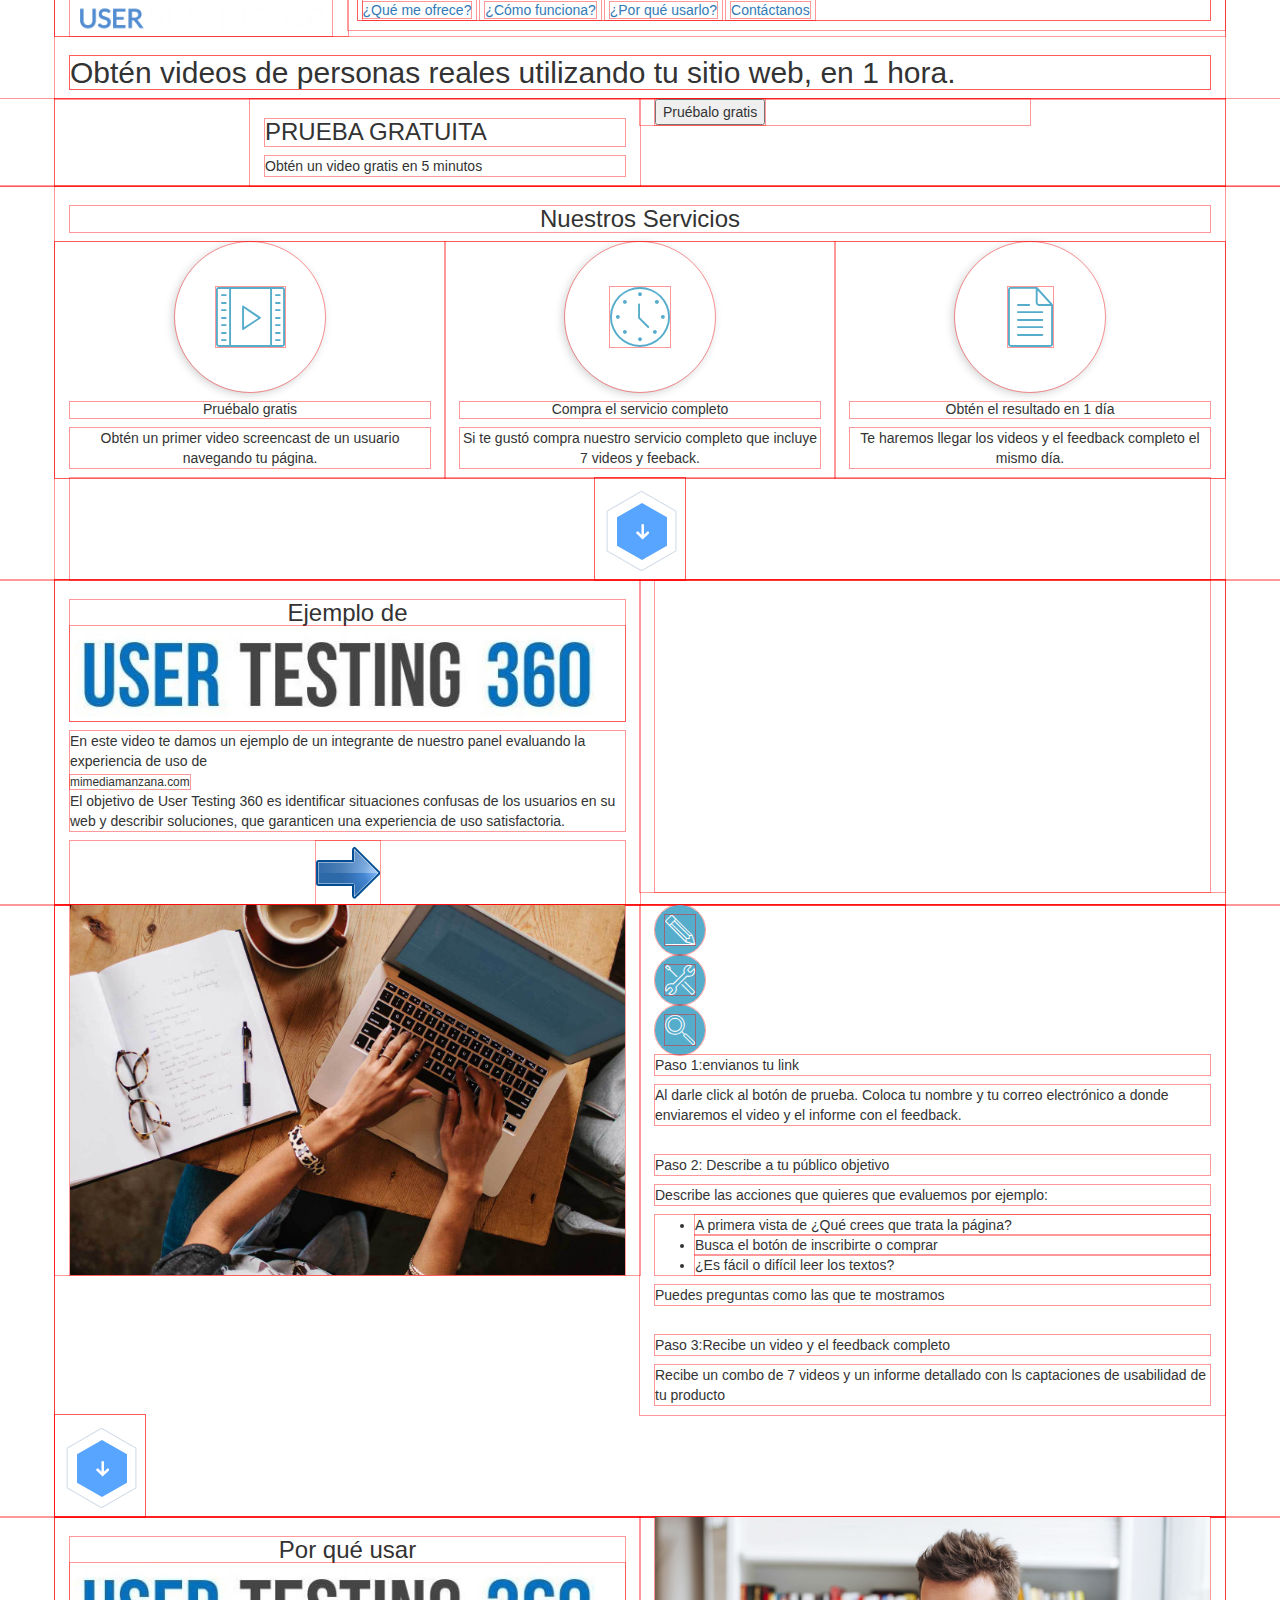
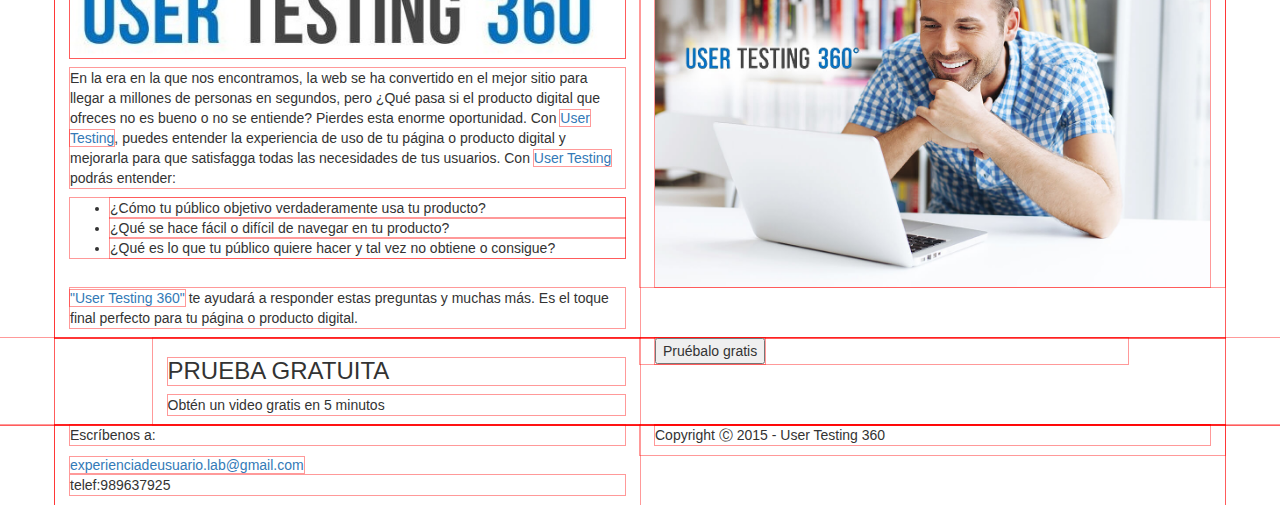
==== index.html @ 6b18b606 "Avance estructura Html" ====
<!DOCTYPE html>
<html lang="en">
	<head>
	  	<meta charset="utf-8">
	  	<title>User Testing 360°</title>
	  	<meta name="viewport" content="width=device-width, user-scalable=no, initial-scale=1.0, maximum-scale=1.0, minimum-scale=1.0">
	  	<link rel="stylesheet" href="css/bootstrap.min.css">
	  	<link rel="stylesheet" href="css/queries.css">
	  	<link rel="stylesheet" href="css/animate.css">
	  	<link rel="stylesheet" href="css/font-awesome.min.css">
	  	<link rel="stylesheet" href="css/icomoon.css">
	  	<link rel="stylesheet" href="css/main.css">
	  	
	</head>
	<body>
		<!--Escribe aqui tu codigo-->
   <header>
      <div class="container">
        
         <div class="row">
            <div class="col-md-3">
               <img class="img-responsive" src="image/user-r.png" alt="Logo">
            </div>
            <div class="col-md-9">
              <nav>
                  <ul class="list-inline">
                   <li><a href="#">¿Qué me ofrece?</a></li>
                   <li><a href="#">¿Cómo funciona?</a></li>
                   <li><a href="#">¿Por qué usarlo?</a></li>
                   <li><a href="#">Contáctanos</a></li>
                  </ul>
              </nav>
            </div>
         </div>
         
         <div class="frase">
            <h2>Obtén videos de personas reales utilizando tu sitio web, en 1 hora.</h2>
         </div>
         
      </div>
      
      <div class="banner">
         <div class="container">
            <div class="row">
                <div class="col-md-4 col-md-offset-2">
                   <h3>PRUEBA GRATUITA</h3>
                   <p>Obtén un video gratis en 5 minutos</p>
                </div>
                <div class="col-md-4">
                   <button>
                       Pruébalo gratis
                   </button>
                </div>
            </div>
         </div>
      </div>
   </header>
   
   <section class="services text-center">
      <div class="container">
         <h3 class="text-center">Nuestros Servicios</h3>
         
         <div class="row">
            <div class="col-md-4">
                <div class="icon-container"><i class="icon-video"></i></div>
                <h5>Pruébalo gratis</h5>
                <p>Obtén un primer video screencast de un usuario navegando tu página.</p>
            </div>
                
            <div class="col-md-4">
                <div class="icon-container"><i class="icon-clock"></i></div>
                <h5>Compra el servicio completo</h5>
                <p>Si te gustó compra nuestro servicio completo que incluye 7 videos y feeback.</p>
            </div>
                    
            <div class="col-md-4">
                <div class="icon-container"><i class="icon-document"></i></div>
                <h5>Obtén el resultado en 1 día</h5>
                <p>Te haremos llegar los videos y el feedback completo el mismo día.</p>
            </div>
         </div>
         
         <div>
             <a href="#"><img src="image/separador.png" alt=""></a>
         </div>
         
      </div>    
    </section>
    
    <section class="ejemplo">
       <div class="container">
           <div class="row">
               <div class="col-md-6">
                   <h3 class="text-center">Ejemplo de <img class="img-responsive" src="image/logo-2.jpg" alt=""></h3>
                   <p>En este video te damos un ejemplo de un integrante de nuestro panel evaluando la experiencia de uso de <br><small>mimediamanzana.com</small> <br>
                   El objetivo de User Testing 360 es identificar situaciones confusas de los usuarios en su web y describir soluciones, que garanticen una experiencia de uso satisfactoria.</p>
                   <div class="text-center">
                      <img src="image/flecha.png" alt="Flecha">
                       
                   </div>
               </div>
               <div class="col-md-6">
                  <div class="embed-responsive embed-responsive-16by9">
                     <iframe class="embed-responsive-item" src="https://www.youtube.com/embed/u7MDfG9ZJTU?rel=0&amp;controls=0" frameborder="0" allowfullscreen></iframe>  
                  </div>
               </div>
           </div>
       </div>
    </section>
    
    <section class="steps">
       <div class="container">
          <div class="row">
             <div class="col-md-6">
                <img class="img-responsive" src="image/sec-2.jpg" alt="">
             </div>
             <div class="col-md-6">
                <div class="icon-steps">
                    <i class="icon-pencil"></i>
                </div>
                <div class="icon-steps">
                    <i class="icon-tools-2"></i>
                </div>
                <div class="icon-steps">
                    <i class="icon-magnifying-glass"></i>
                </div>

                <p class="style-text">Paso 1:envianos tu link</p>
                <p>Al darle click al botón de prueba. Coloca tu nombre y tu correo electrónico a donde enviaremos el video y el informe con el feedback.</p>
               
               <br>
               
                <p class="style-text">Paso 2: Describe a tu público objetivo</p>
                <p>Describe las acciones que quieres que evaluemos por ejemplo:</p>
                <ul>
                    <li>A primera vista de ¿Qué crees que trata la página?</li>
                    <li> Busca el botón de inscribirte o comprar</li>
                    <li>¿Es fácil o difícil leer los textos?</li>
                </ul>
                <p>Puedes preguntas como las que te mostramos</p>
                
                <br>
                
                <p class="style-text">Paso 3:Recibe un video y el feedback completo</p>
                <p>Recibe un combo de 7 videos y un informe detallado con ls captaciones de usabilidad de tu producto</p> 
             </div>
             
             <div>
             <a href="#"><img src="image/separador.png" alt=""></a>
             </div>
          </div>         
       </div>
    </section>
    
    <section class="why">
       <div class="container">
          <div class="row">
             <div class="col-md-6">
                <h3 class="text-center">Por qué usar <img class="img-responsive" src="image/logo-2.jpg" alt=""></h3>
                <p>En la era en la que nos encontramos, la web se ha convertido en el mejor sitio para llegar a millones de personas en segundos, pero ¿Qué pasa si el producto digital que ofreces no es bueno o no se entiende? Pierdes esta enorme oportunidad. Con <a href="#">User Testing</a>, puedes entender la experiencia de uso de tu página o producto digital y mejorarla para que satisfagga todas las necesidades de tus usuarios. Con <a href="#">User Testing</a> podrás entender:
                <ul>
                    <li>¿Cómo tu público objetivo verdaderamente usa tu producto?</li>
                    <li>¿Qué se hace fácil o difícil de navegar en tu producto?</li>
                    <li>¿Qué es lo que tu público quiere hacer y tal vez no obtiene o consigue?</li>
                </ul>
                 
                <br>
                
                <p><a href="#">"User Testing 360"</a> te ayudará a responder estas preguntas y muchas más. Es el toque final perfecto para tu página o producto digital.</p> 
             </div>
             <div class="col-md-6">
                <img class="img-responsive" src="image/banner.jpg" alt="">
             </div>
          </div>
       </div>
       <div class="banner-2">
         <div class="container">
            <div class="row">
                <div class="col-md-5 col-md-offset-1">
                   <h3>PRUEBA GRATUITA</h3>
                   <p>Obtén un video gratis en 5 minutos</p>
                </div>
                <div class="col-md-5">
                   <button>
                       Pruébalo gratis
                   </button>
                </div>
            </div>
         </div>
      </div>
       
    </section>
    
    <footer>
     <div class="container">
         <div class="row">
            <div class="col-md-6">
               <p>Escríbenos a:</p>
               <a href="#">experienciadeusuario.lab@gmail.com</a>
               <p>telef:989637925</p>   
            </div>
            
            <div class="col-md-6">
                <div class="icon-footer">
                   <i></i>
                </div>
                <div class="icon-footer">
                   <i></i>
                </div>
                <p>Copyright Ⓒ 2015 - User Testing 360</p>
            </div>
             
         </div>
     </div>
    </footer>
    </body>
</html>
---- css/icomoon.css ----
@font-face {
	font-family: 'icomoon';
	src:url('../fonts/icomoon.eot?6zm5h9');
	src:url('../fonts/icomoon.eot?6zm5h9#iefix') format('embedded-opentype'),
		url('../fonts/icomoon.ttf?6zm5h9') format('truetype'),
		url('../fonts/icomoon.woff?6zm5h9') format('woff'),
		url('../fonts/icomoon.svg?6zm5h9#icomoon') format('svg');
	font-weight: normal;
	font-style: normal;
}

[class^="icon-"], [class*=" icon-"] {
	font-family: 'icomoon';
	speak: none;
	font-style: normal;
	font-weight: normal;
	font-variant: normal;
	text-transform: none;
	line-height: 1;

	/* Better Font Rendering =========== */
	-webkit-font-smoothing: antialiased;
	-moz-osx-font-smoothing: grayscale;
}

.icon-laptop:before {
	content: "\e001";
}
.icon-document:before {
	content: "\e005";
}
.icon-documents:before {
	content: "\e006";
}
.icon-search:before {
	content: "\e007";
}
.icon-presentation:before {
	content: "\e00e";
}
.icon-video:before {
	content: "\e011";
}
.icon-envelope:before {
	content: "\e028";
}
.icon-gears:before {
	content: "\e02b";
}
.icon-pencil:before {
	content: "\e032";
}
.icon-tools:before {
	content: "\e033";
}
.icon-tools-2:before {
	content: "\e034";
}
.icon-magnifying-glass:before {
	content: "\e037";
}
.icon-profile-male:before {
	content: "\e040";
}
.icon-profile-female:before {
	content: "\e041";
}
.icon-speedometer:before {
	content: "\e051";
}
.icon-clock:before {
	content: "\e055";
}
.icon-alarmclock:before {
	content: "\e059";
}
.icon-happy:before {
	content: "\e05b";
}
.icon-sad:before {
	content: "\e05c";
}
.icon-facebook:before {
	content: "\e05d";
}
.icon-twitter:before {
	content: "\e05e";
}
.icon-linkedin:before {
	content: "\e062";
}
---- css/main.css ----
* {
    outline: 1px solid rgba(255,0,0,0.4);
    
}
body {
    margin:0;
    padding:0;
}
.icon-container {
    width:150px;
    height: 150px;
    margin:0 auto;
    line-height: 150px;
    font-size: 60px;
    box-shadow: -2px 2px 10px rgba(0,0,0,0.2);
    border-radius: 100%;
    color:#56accb;
}
.icon-steps {
    width:50px;
    height:50px;
    margin:0;
    line-height: 50px;
    font-size: 30px;
    border-radius: 100%;
    background: #56accb;
    color:#fff;
    text-align: center;
}
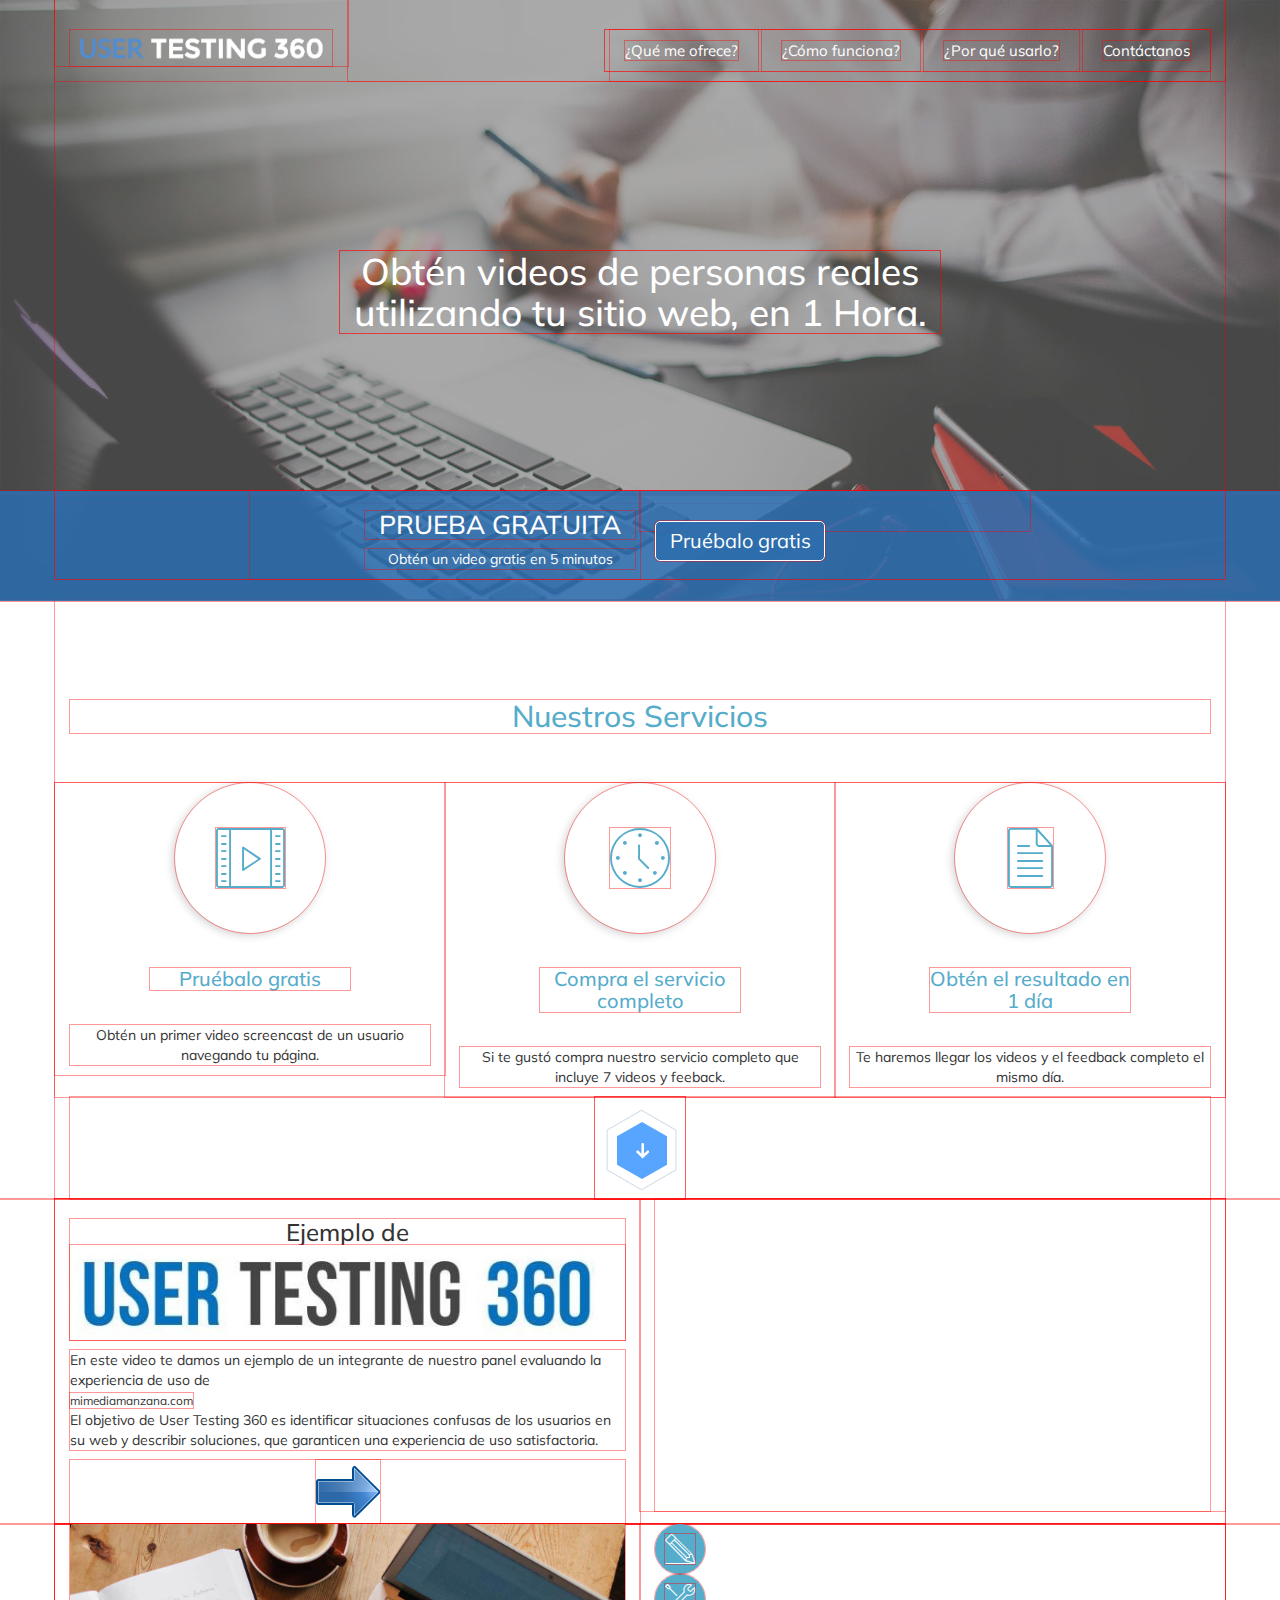
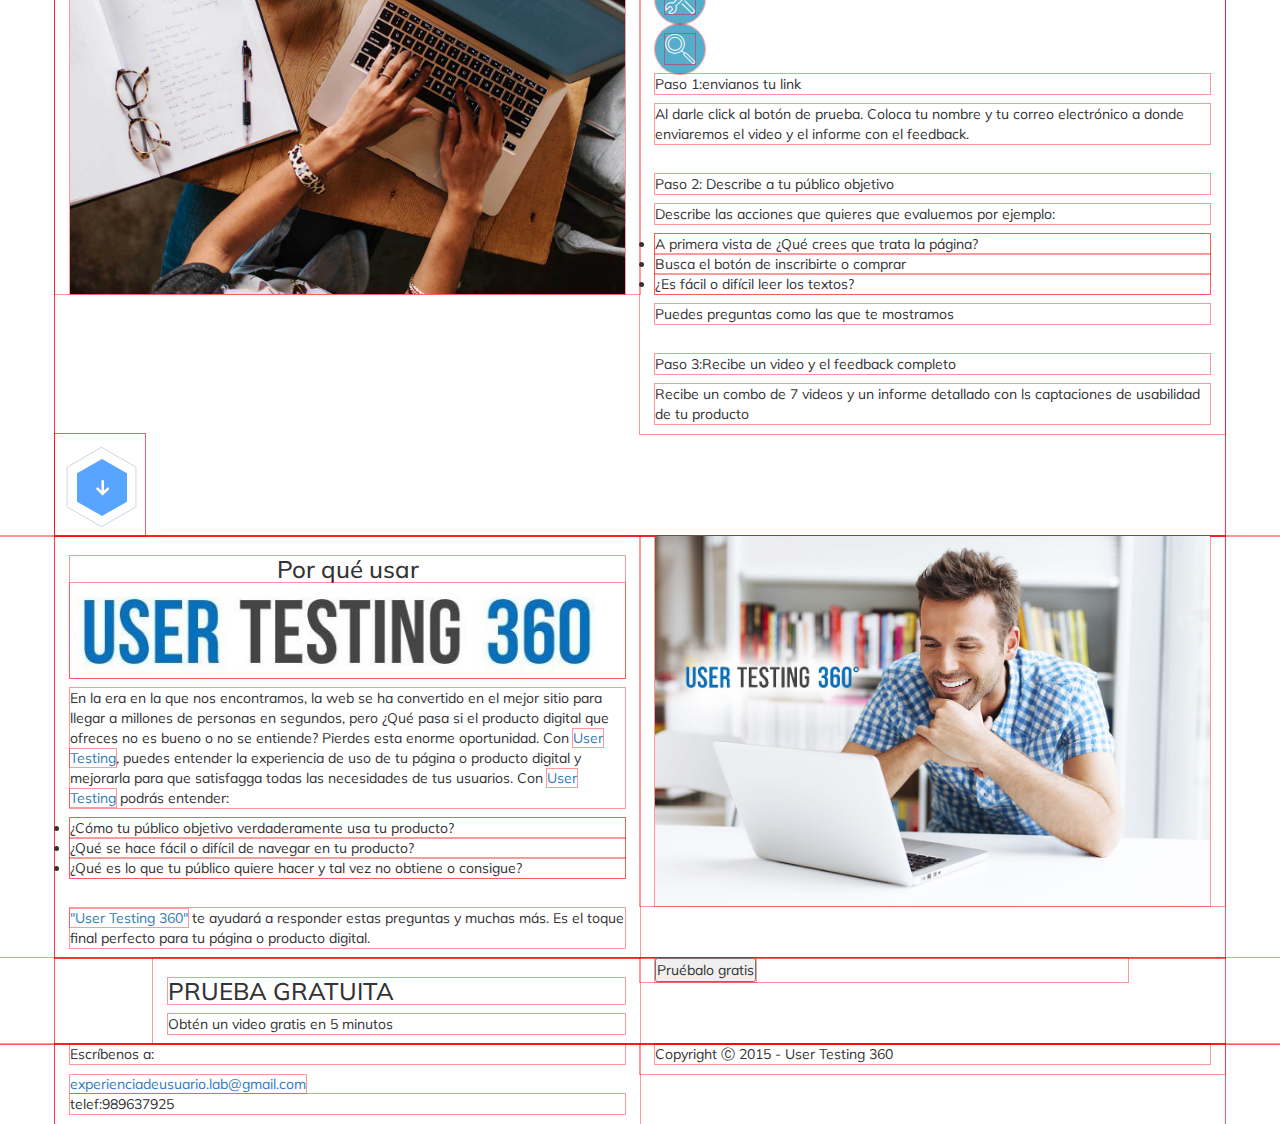
==== commit eb93f336: "css hasta Nuestros Servicios" ====
--- a/index.html
+++ b/index.html
@@ -9,14 +9,15 @@
 	  	<link rel="stylesheet" href="css/animate.css">
 	  	<link rel="stylesheet" href="css/font-awesome.min.css">
 	  	<link rel="stylesheet" href="css/icomoon.css">
+	  	<link href="https://fonts.googleapis.com/css?family=Muli" rel="stylesheet">
 	  	<link rel="stylesheet" href="css/main.css">
 	  	
 	</head>
 	<body>
 		<!--Escribe aqui tu codigo-->
-   <header>
-      <div class="container">
-        
+   <header class="text-center">
+     <div class="fondo">
+        <div class="container">
          <div class="row">
             <div class="col-md-3">
                <img class="img-responsive" src="image/user-r.png" alt="Logo">
@@ -34,7 +35,7 @@
          </div>
          
          <div class="frase">
-            <h2>Obtén videos de personas reales utilizando tu sitio web, en 1 hora.</h2>
+            <h2 class="animated bounceInDown">Obtén videos de personas reales utilizando tu sitio web, en 1 Hora.</h2>
          </div>
          
       </div>
@@ -47,24 +48,27 @@
                    <p>Obtén un video gratis en 5 minutos</p>
                 </div>
                 <div class="col-md-4">
-                   <button>
+                   <button class="animated infinite pulse">
                        Pruébalo gratis
                    </button>
                 </div>
             </div>
          </div>
       </div>
+         
+     </div>
+      
    </header>
    
    <section class="services text-center">
       <div class="container">
-         <h3 class="text-center">Nuestros Servicios</h3>
+         <h3>Nuestros Servicios</h3>
          
          <div class="row">
             <div class="col-md-4">
                 <div class="icon-container"><i class="icon-video"></i></div>
                 <h5>Pruébalo gratis</h5>
-                <p>Obtén un primer video screencast de un usuario navegando tu página.</p>
+                <p class="space">Obtén un primer video screencast de un usuario navegando tu página.</p>
             </div>
                 
             <div class="col-md-4">
--- a/css/main.css
+++ b/css/main.css
@@ -1,11 +1,11 @@
 * {
     outline: 1px solid rgba(255,0,0,0.4);
-    
+	margin:0px;
+	padding: 0px;
+	box-sizing: border-box;
+    font-family: 'Muli', sans-serif;
 }
-body {
-    margin:0;
-    padding:0;
-}
+
 .icon-container {
     width:150px;
     height: 150px;
@@ -26,4 +26,85 @@
     background: #56accb;
     color:#fff;
     text-align: center;
-}+}
+
+/*------------------------------------------------------------------------------------------------------HEADER*/
+
+header {
+    background: url(../image/large.jpg) no-repeat;
+    background-attachment: scroll;
+    background-size: cover;
+    height: 600px;
+    color:#fff;
+}
+header .img-responsive {
+    margin-top: 30px;
+}
+header nav {
+    float:right;
+    margin-top:30px;
+}
+header nav li {
+    padding: 10px;
+}
+header nav a {
+    margin:15px;
+    font-size: 15px;
+    color:#fff;
+}
+header nav a:hover {
+    text-decoration: none;
+}
+header .fondo {
+    background-color: rgba(86,86,86,0.5);
+    height: 495px;
+}
+.frase {
+    width: 600px;
+    margin:170px auto;
+}
+.frase h2 {
+    font-size: 37px;
+}
+.banner {
+    background-color: rgba(47, 110, 173, 0.9);
+    transform:translateY(-12px);
+    height: 110px;
+}
+.banner h3 {
+    font-size: 26px;
+}
+.banner h3, .banner p {
+    position: relative;
+    left: 100px;
+    width:270px;
+}
+.banner button {
+    border:1px solid #fff;
+    padding:5px 5px;
+    background-color: rgba(47, 110, 173, 0.9);
+    position: relative;
+    top:30px;
+    float: left;
+    width: 170px;
+    font-size: 20px;
+    border-radius: 5px;
+}
+
+/*------------------------------------------------------------------------------------------------------SERVICES*/
+.services h3 {
+    color:#56accb;
+    font-size:30px;
+    margin-top: 100px;
+    margin-bottom: 50px;
+}
+.services h5 {
+    color:#56accb;
+    font-size: 20px;
+    margin:35px 80px;
+}
+
+
+/*------------------------------------------------------------------------------------------------------EJEMPLO*/
+/*------------------------------------------------------------------------------------------------------STEPS*/
+/*------------------------------------------------------------------------------------------------------FOOTER*/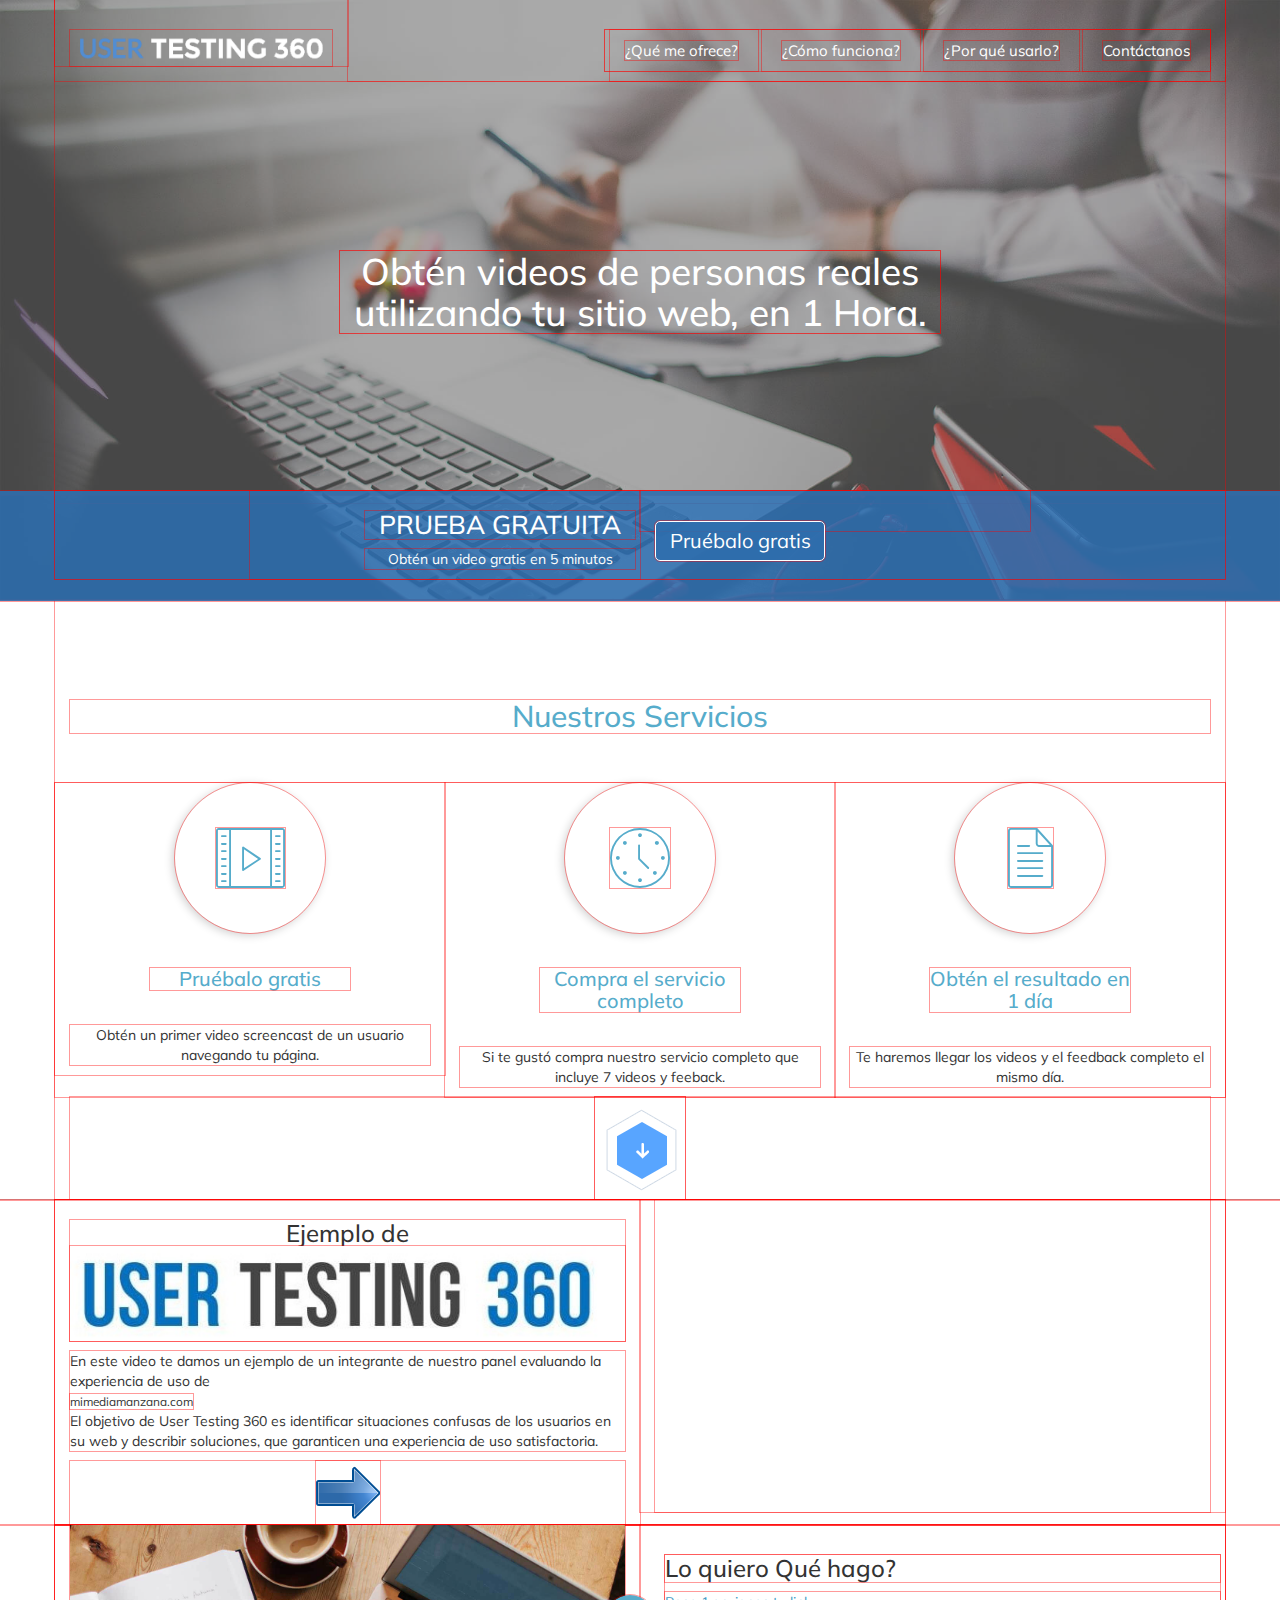
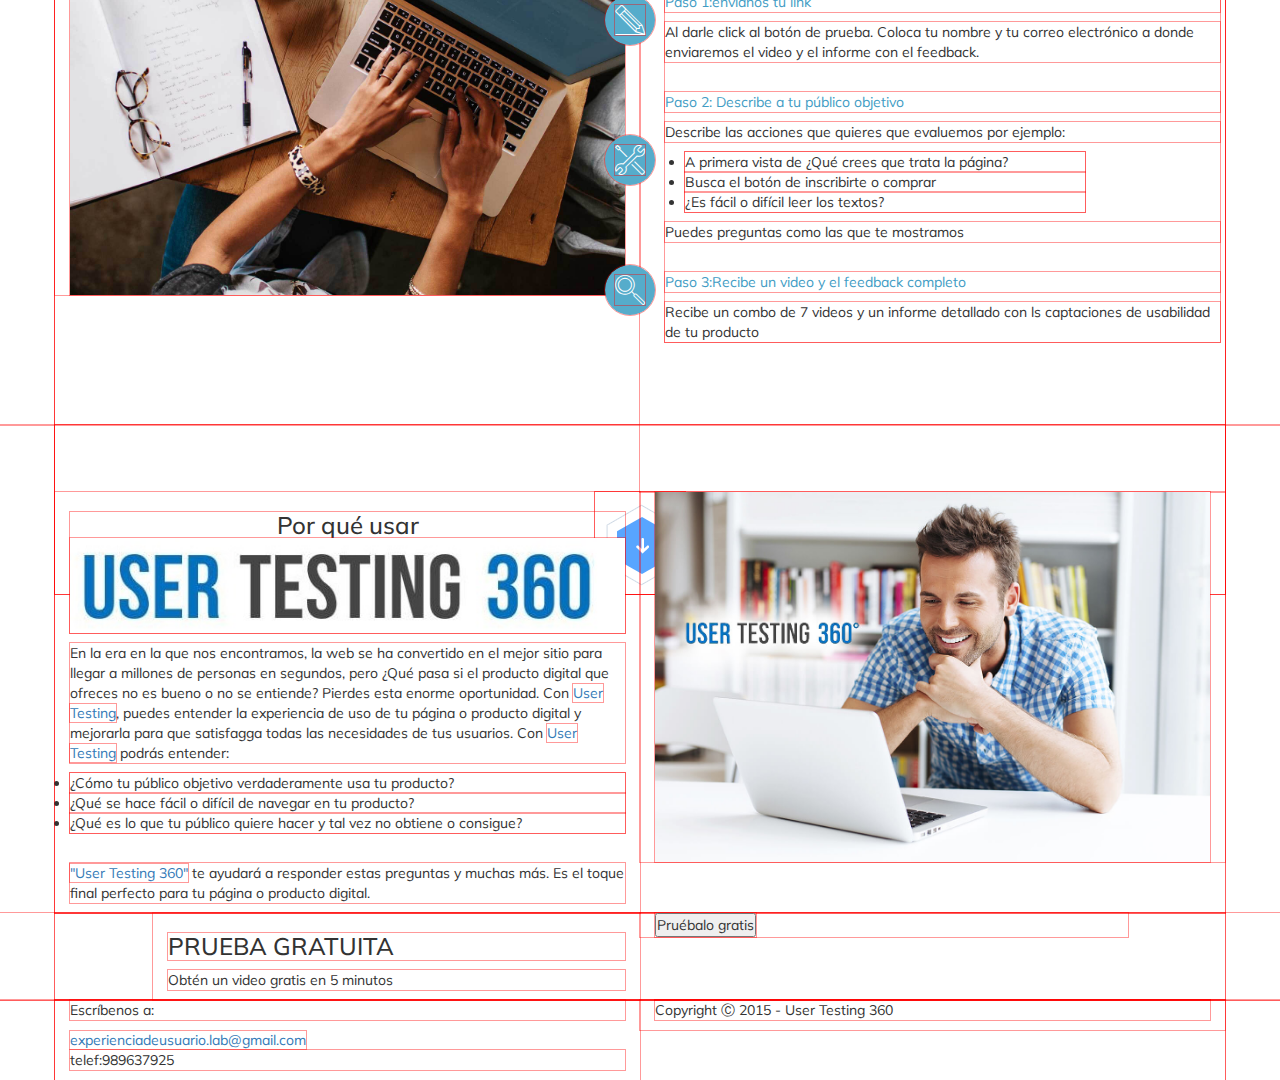
==== commit 2fd8ab9a: "avance css" ====
--- a/index.html
+++ b/index.html
@@ -85,13 +85,14 @@
          </div>
          
          <div>
-             <a href="#"><img src="image/separador.png" alt=""></a>
+             <a href="index.html#examples">
+             <img src="image/separador.png" alt=""></a>
          </div>
          
       </div>    
     </section>
     
-    <section class="ejemplo">
+    <section id="examples" class="ejemplo">
        <div class="container">
            <div class="row">
                <div class="col-md-6">
@@ -119,20 +120,22 @@
                 <img class="img-responsive" src="image/sec-2.jpg" alt="">
              </div>
              <div class="col-md-6">
-                <div class="icon-steps">
+                <div class="icon-steps one">
                     <i class="icon-pencil"></i>
-                </div>
-                <div class="icon-steps">
+                </div> 
+                <div class="icon-steps two">
                     <i class="icon-tools-2"></i>
                 </div>
-                <div class="icon-steps">
+                <div class="icon-steps three">
                     <i class="icon-magnifying-glass"></i>
                 </div>
-
-                <p class="style-text">Paso 1:envianos tu link</p>
-                <p>Al darle click al botón de prueba. Coloca tu nombre y tu correo electrónico a donde enviaremos el video y el informe con el feedback.</p>
+                
+                <div class="pasos">
+                    <h3>Lo quiero Qué hago?</h3>
+                    <p class="style-text">Paso 1:envianos tu link</p>
+                    <p>Al darle click al botón de prueba. Coloca tu nombre y tu correo electrónico a donde enviaremos el video y el informe con el feedback.</p>
                
-               <br>
+                <br>
                
                 <p class="style-text">Paso 2: Describe a tu público objetivo</p>
                 <p>Describe las acciones que quieres que evaluemos por ejemplo:</p>
@@ -147,10 +150,14 @@
                 
                 <p class="style-text">Paso 3:Recibe un video y el feedback completo</p>
                 <p>Recibe un combo de 7 videos y un informe detallado con ls captaciones de usabilidad de tu producto</p> 
+                </div>
+
+                
              </div>
              
-             <div>
-             <a href="#"><img src="image/separador.png" alt=""></a>
+             <div class="text-center">
+             <a href="#">
+             <img src="image/separador.png" alt=""></a>
              </div>
           </div>         
        </div>
--- a/css/main.css
+++ b/css/main.css
@@ -103,8 +103,42 @@
     font-size: 20px;
     margin:35px 80px;
 }
-
-
+.services {
+    border-bottom: 1px solid silver;
+}
 /*------------------------------------------------------------------------------------------------------EJEMPLO*/
 /*------------------------------------------------------------------------------------------------------STEPS*/
+.steps .icon-steps {
+    position:relative;
+    left:-50px;
+    top:50px;
+}
+.steps .one {
+    position: relative;
+    top:70px;
+}
+.steps .two {
+    position: relative;
+    top:160px;
+}
+.steps .three {
+    position: relative;
+    top:240px;
+}
+.steps {
+    height:500px;
+}
+.steps .pasos {
+    position:relative;
+    top:-140px;
+    left: 10px;
+}
+.pasos ul {
+    width: 400px;
+    margin-left: 20px;
+}
+.steps .style-text {
+    color:#419cc4;
+}
+
 /*------------------------------------------------------------------------------------------------------FOOTER*/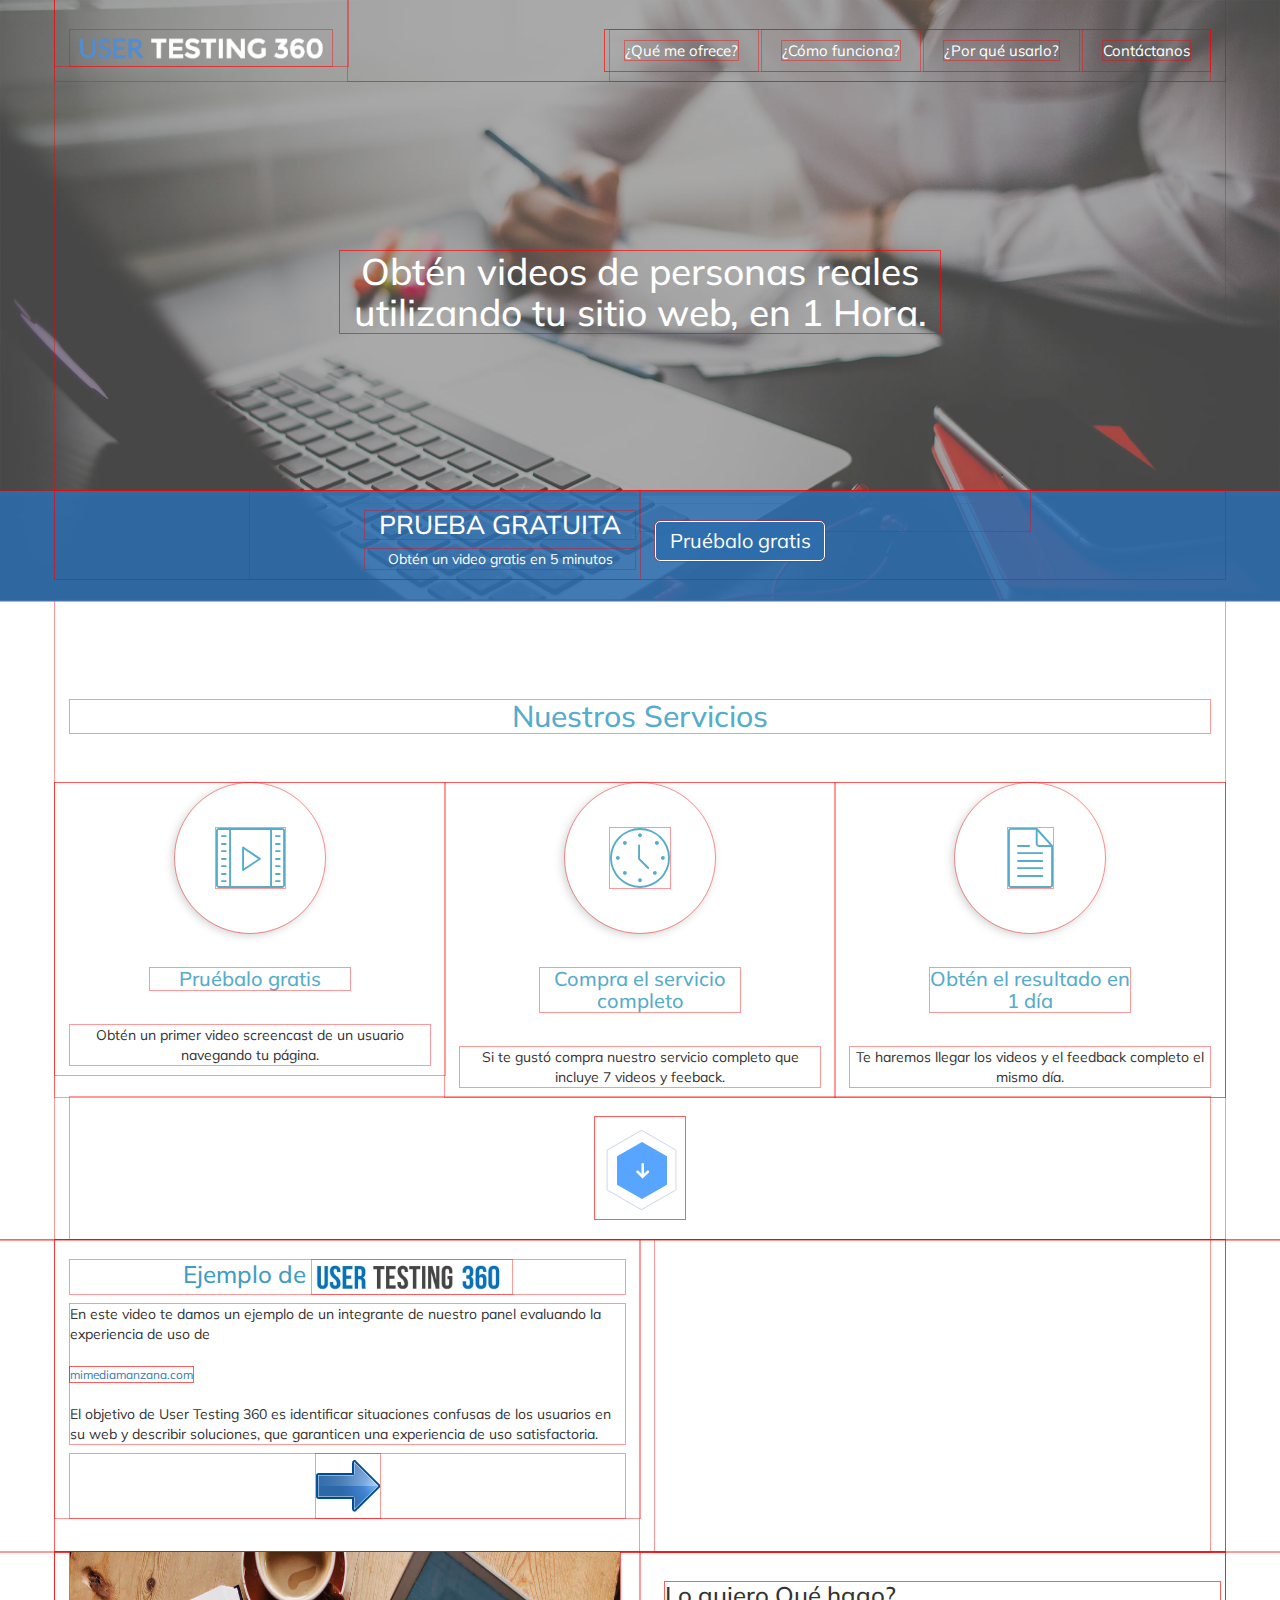
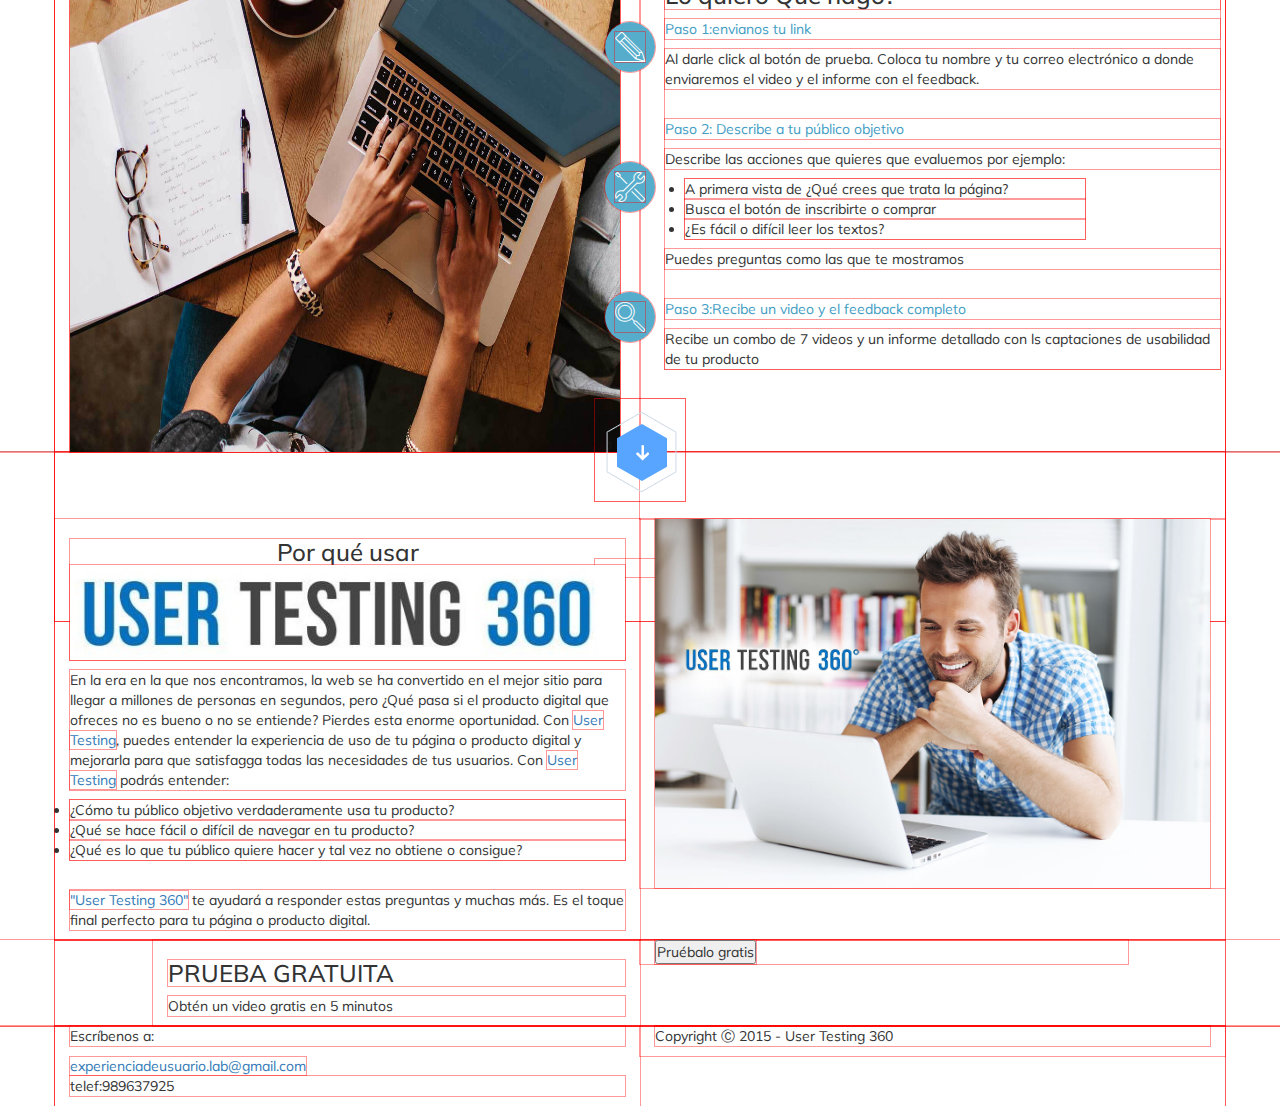
==== commit d76fa20c: "avance css 2" ====
--- a/index.html
+++ b/index.html
@@ -86,7 +86,7 @@
          
          <div>
              <a href="index.html#examples">
-             <img src="image/separador.png" alt=""></a>
+             <img class="img-separator" src="image/separador.png" alt=""></a>
          </div>
          
       </div>    
@@ -96,8 +96,13 @@
        <div class="container">
            <div class="row">
                <div class="col-md-6">
-                   <h3 class="text-center">Ejemplo de <img class="img-responsive" src="image/logo-2.jpg" alt=""></h3>
-                   <p>En este video te damos un ejemplo de un integrante de nuestro panel evaluando la experiencia de uso de <br><small>mimediamanzana.com</small> <br>
+                   <h3 class="text-center style-text">Ejemplo de <img  class="img-responsive user360" src="image/logo-2.jpg" alt=""></h3>
+                   <p>En este video te damos un ejemplo de un integrante de nuestro panel evaluando la experiencia de uso de 
+                   <br>
+                   <br>
+                   <small><a href="#">mimediamanzana.com</a></small> 
+                   <br>
+                   <br>
                    El objetivo de User Testing 360 es identificar situaciones confusas de los usuarios en su web y describir soluciones, que garanticen una experiencia de uso satisfactoria.</p>
                    <div class="text-center">
                       <img src="image/flecha.png" alt="Flecha">
@@ -117,7 +122,9 @@
        <div class="container">
           <div class="row">
              <div class="col-md-6">
-                <img class="img-responsive" src="image/sec-2.jpg" alt="">
+               <div class="fondo2">
+               <img class="img-responsive left-img" src="image/sec-2.jpg" alt="">
+               </div>
              </div>
              <div class="col-md-6">
                 <div class="icon-steps one">
@@ -156,14 +163,14 @@
              </div>
              
              <div class="text-center">
-             <a href="#">
-             <img src="image/separador.png" alt=""></a>
+             <a href="index.html#why">
+             <img class="separator" src="image/separador.png" alt=""></a>
              </div>
           </div>         
        </div>
     </section>
     
-    <section class="why">
+    <section id="why" class="why">
        <div class="container">
           <div class="row">
              <div class="col-md-6">
--- a/css/main.css
+++ b/css/main.css
@@ -106,8 +106,29 @@
 .services {
     border-bottom: 1px solid silver;
 }
+.img-separator {
+    margin-top: 20px;
+    margin-bottom: 20px;
+}
 /*------------------------------------------------------------------------------------------------------EJEMPLO*/
+.ejemplo .user360 {
+    width:200px;
+    display:inline-block;
+}
 /*------------------------------------------------------------------------------------------------------STEPS*/
+.steps {
+    border-bottom:1px solid silver;
+}
+.steps .left-img {
+    width: 550px;
+    height: 500px;
+    margin: 0;
+}
+.steps .fondo2 {
+    background-color: rgba(0, 0, 0, 0.5);
+    width:550px;
+    height: 500px;
+}
 .steps .icon-steps {
     position:relative;
     left:-50px;
@@ -137,8 +158,11 @@
     width: 400px;
     margin-left: 20px;
 }
-.steps .style-text {
+.style-text {
     color:#419cc4;
 }
-
+.steps .separator {
+    position: relative;
+    top:-120px;
+}
 /*------------------------------------------------------------------------------------------------------FOOTER*/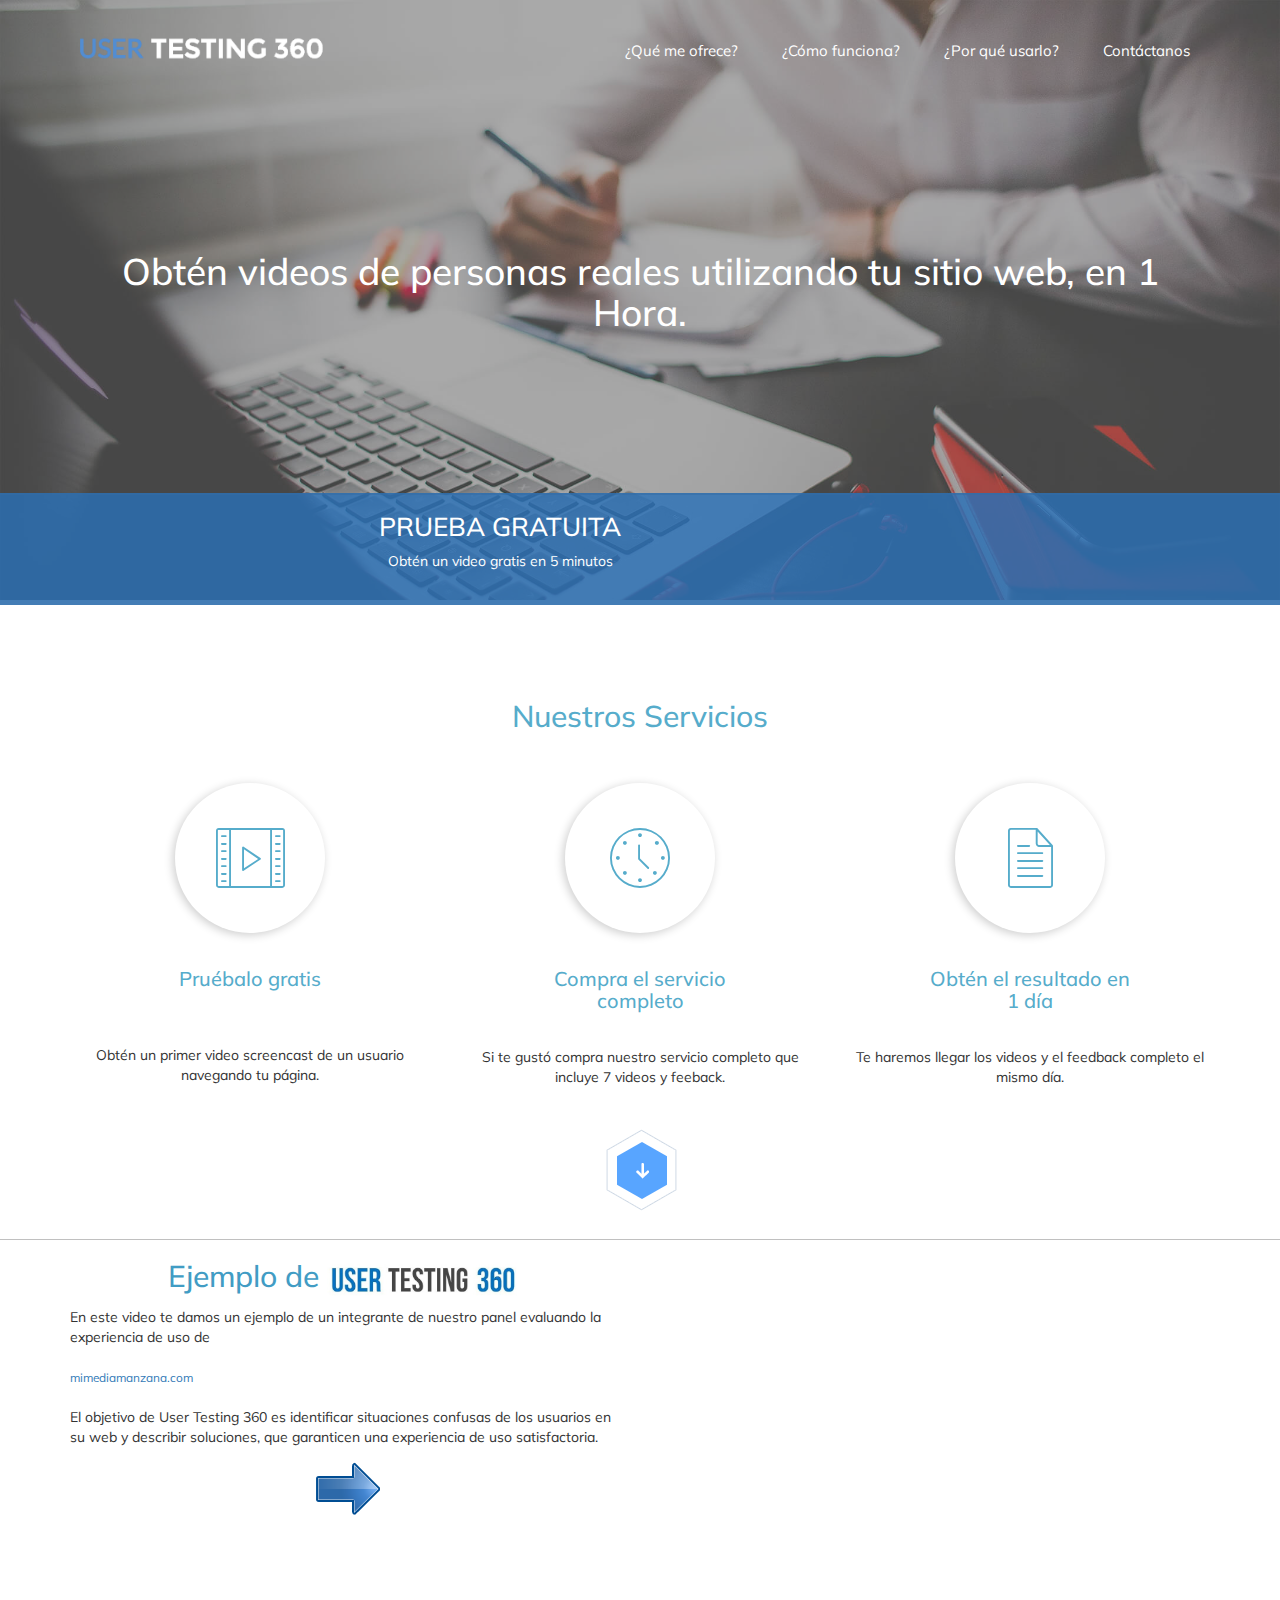
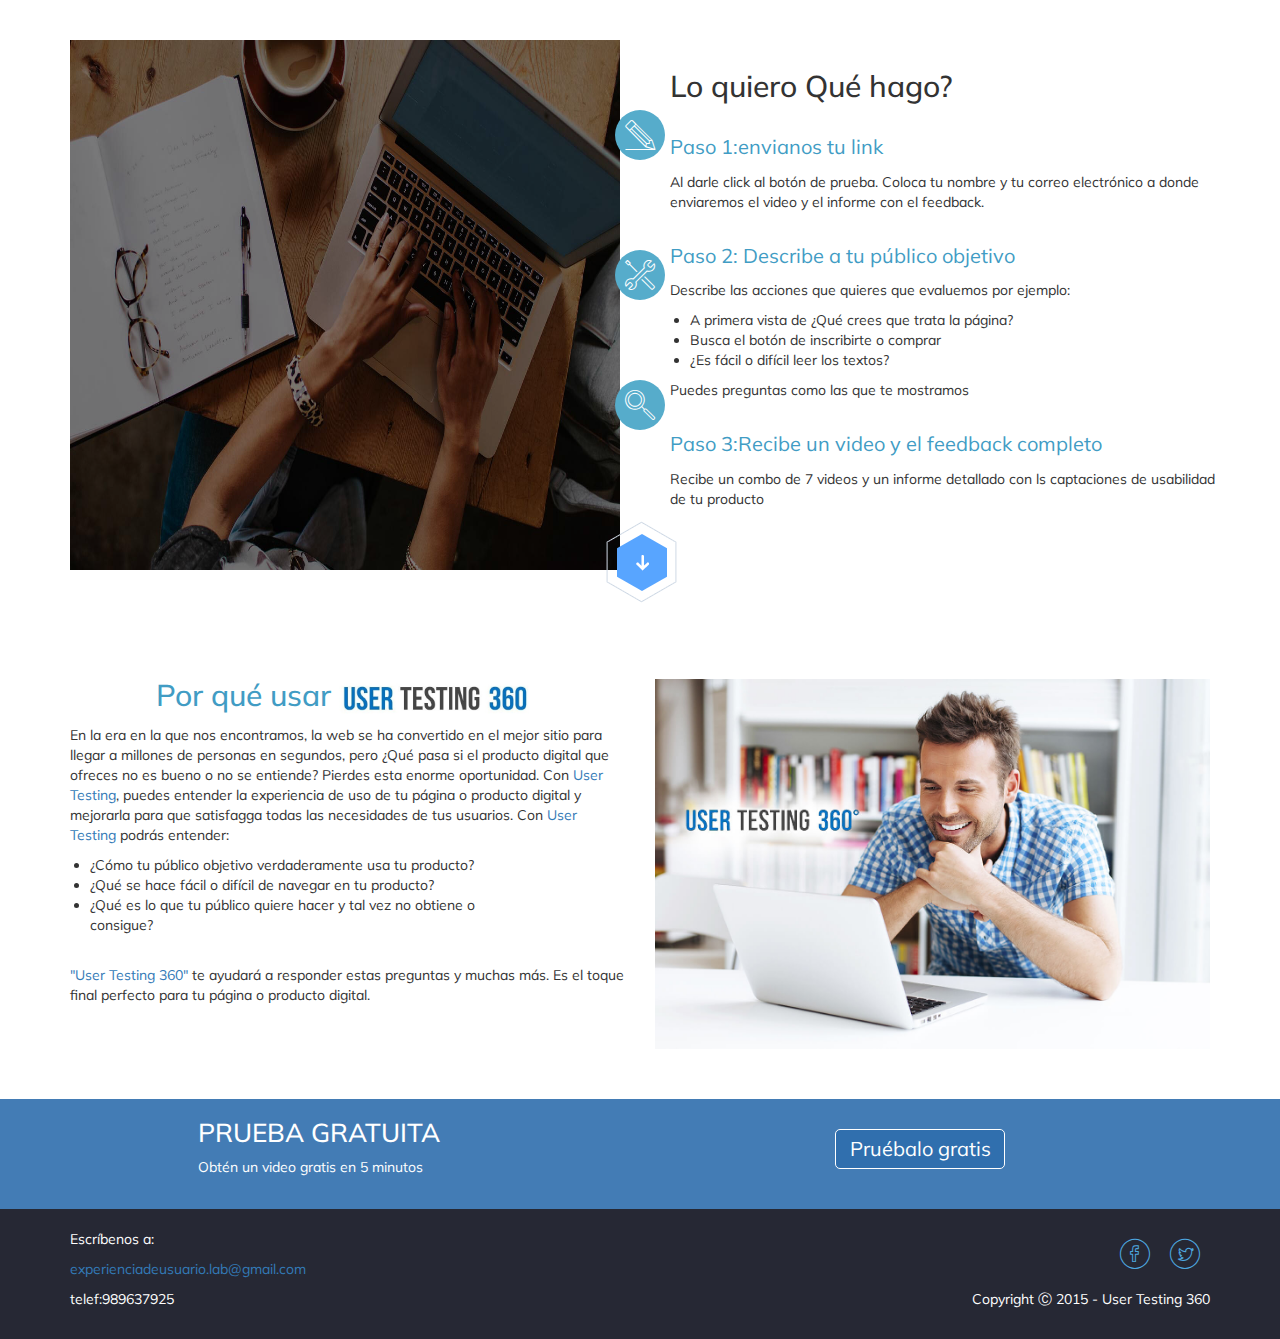
==== commit f67a4785: "avance css sin responsive" ====
--- a/index.html
+++ b/index.html
@@ -9,12 +9,14 @@
 	  	<link rel="stylesheet" href="css/animate.css">
 	  	<link rel="stylesheet" href="css/font-awesome.min.css">
 	  	<link rel="stylesheet" href="css/icomoon.css">
+	  	<link rel="stylesheet" href="css/style.css">
 	  	<link href="https://fonts.googleapis.com/css?family=Muli" rel="stylesheet">
 	  	<link rel="stylesheet" href="css/main.css">
 	  	
 	</head>
 	<body>
 		<!--Escribe aqui tu codigo-->
+       
    <header class="text-center">
      <div class="fondo">
         <div class="container">
@@ -23,6 +25,7 @@
                <img class="img-responsive" src="image/user-r.png" alt="Logo">
             </div>
             <div class="col-md-9">
+              <i class="icon-menu"></i>
               <nav>
                   <ul class="list-inline">
                    <li><a href="#">¿Qué me ofrece?</a></li>
@@ -48,9 +51,9 @@
                    <p>Obtén un video gratis en 5 minutos</p>
                 </div>
                 <div class="col-md-4">
-                   <button class="animated infinite pulse">
+                   <!--<button class="animated infinite pulse">
                        Pruébalo gratis
-                   </button>
+                   </button>-->
                 </div>
             </div>
          </div>
@@ -96,7 +99,7 @@
        <div class="container">
            <div class="row">
                <div class="col-md-6">
-                   <h3 class="text-center style-text">Ejemplo de <img  class="img-responsive user360" src="image/logo-2.jpg" alt=""></h3>
+                   <h3 class="text-center style2-text">Ejemplo de <img  class="img-responsive user360" src="image/logo-2.jpg" alt=""></h3>
                    <p>En este video te damos un ejemplo de un integrante de nuestro panel evaluando la experiencia de uso de 
                    <br>
                    <br>
@@ -122,9 +125,8 @@
        <div class="container">
           <div class="row">
              <div class="col-md-6">
-               <div class="fondo2">
                <img class="img-responsive left-img" src="image/sec-2.jpg" alt="">
-               </div>
+               <div class="fondo2"></div>
              </div>
              <div class="col-md-6">
                 <div class="icon-steps one">
@@ -174,7 +176,7 @@
        <div class="container">
           <div class="row">
              <div class="col-md-6">
-                <h3 class="text-center">Por qué usar <img class="img-responsive" src="image/logo-2.jpg" alt=""></h3>
+                <h3 class="text-center style2-text">Por qué usar <img class="img-responsive user360-2" src="image/logo-2.jpg" alt=""></h3>
                 <p>En la era en la que nos encontramos, la web se ha convertido en el mejor sitio para llegar a millones de personas en segundos, pero ¿Qué pasa si el producto digital que ofreces no es bueno o no se entiende? Pierdes esta enorme oportunidad. Con <a href="#">User Testing</a>, puedes entender la experiencia de uso de tu página o producto digital y mejorarla para que satisfagga todas las necesidades de tus usuarios. Con <a href="#">User Testing</a> podrás entender:
                 <ul>
                     <li>¿Cómo tu público objetivo verdaderamente usa tu producto?</li>
@@ -187,7 +189,7 @@
                 <p><a href="#">"User Testing 360"</a> te ayudará a responder estas preguntas y muchas más. Es el toque final perfecto para tu página o producto digital.</p> 
              </div>
              <div class="col-md-6">
-                <img class="img-responsive" src="image/banner.jpg" alt="">
+                <img class="img-responsive right-img" src="image/banner.jpg" alt="">
              </div>
           </div>
        </div>
@@ -199,7 +201,7 @@
                    <p>Obtén un video gratis en 5 minutos</p>
                 </div>
                 <div class="col-md-5">
-                   <button>
+                   <button class="animated infinite pulse">
                        Pruébalo gratis
                    </button>
                 </div>
@@ -215,17 +217,20 @@
             <div class="col-md-6">
                <p>Escríbenos a:</p>
                <a href="#">experienciadeusuario.lab@gmail.com</a>
-               <p>telef:989637925</p>   
+               <p class="telef">telef:989637925</p>   
             </div>
             
             <div class="col-md-6">
-                <div class="icon-footer">
-                   <i></i>
-                </div>
-                <div class="icon-footer">
-                   <i></i>
-                </div>
-                <p>Copyright Ⓒ 2015 - User Testing 360</p>
+                <div class="icon-footer animated infinite tada">
+                   <i class="icon-twitter"></i>
+                </div>
+                <div class="icon-footer animated infinite tada">
+                   <i class="icon-facebook"></i>
+                </div>
+                <br>
+                <br>
+                <br>
+                <p class="copy">Copyright Ⓒ 2015 - User Testing 360</p>
             </div>
              
          </div>
--- a/css/queries.css
+++ b/css/queries.css
@@ -0,0 +1,10 @@
+@media screen and (max-width: 1000px) {
+    .icon-menu {
+        display: inline-block;
+        float: right;
+        font-size: 30px;
+    }
+    header nav {
+        display: none;
+    }
+}
--- a/css/style.css
+++ b/css/style.css
@@ -0,0 +1,33 @@
+@font-face {
+  font-family: 'icomoon';
+  src:  url('fonts/icomoon.eot?uer48s');
+  src:  url('fonts/icomoon.eot?uer48s#iefix') format('embedded-opentype'),
+    url('fonts/icomoon.ttf?uer48s') format('truetype'),
+    url('fonts/icomoon.woff?uer48s') format('woff'),
+    url('fonts/icomoon.svg?uer48s#icomoon') format('svg');
+  font-weight: normal;
+  font-style: normal;
+}
+
+[class^="icon-"], [class*=" icon-"] {
+  /* use !important to prevent issues with browser extensions that change fonts */
+  font-family: 'icomoon' !important;
+  speak: none;
+  font-style: normal;
+  font-weight: normal;
+  font-variant: normal;
+  text-transform: none;
+  line-height: 1;
+
+  /* Better Font Rendering =========== */
+  -webkit-font-smoothing: antialiased;
+  -moz-osx-font-smoothing: grayscale;
+}
+
+.icon-menu:before {
+  content: "\e900";
+}
+.icon-search:before {
+  content: "\53";
+}
+
--- a/css/main.css
+++ b/css/main.css
@@ -1,5 +1,4 @@
 * {
-    outline: 1px solid rgba(255,0,0,0.4);
 	margin:0px;
 	padding: 0px;
 	box-sizing: border-box;
@@ -36,9 +35,17 @@
     background-size: cover;
     height: 600px;
     color:#fff;
+    margin:0 auto;
+}
+header .fondo {
+    background-color: rgba(86,86,86,0.5);
+    height: 495px;
 }
 header .img-responsive {
     margin-top: 30px;
+}
+header .icon-menu {
+    display: none;
 }
 header nav {
     float:right;
@@ -52,12 +59,11 @@
     font-size: 15px;
     color:#fff;
 }
+header .frase {
+    width: auto;
+}
 header nav a:hover {
     text-decoration: none;
-}
-header .fondo {
-    background-color: rgba(86,86,86,0.5);
-    height: 495px;
 }
 .frase {
     width: 600px;
@@ -68,8 +74,9 @@
 }
 .banner {
     background-color: rgba(47, 110, 173, 0.9);
-    transform:translateY(-12px);
-    height: 110px;
+    height: 112px;
+    position: relative;
+    top:-10px
 }
 .banner h3 {
     font-size: 26px;
@@ -110,28 +117,40 @@
     margin-top: 20px;
     margin-bottom: 20px;
 }
+.services .space {
+    position: relative;
+    bottom: -20px;
+}
 /*------------------------------------------------------------------------------------------------------EJEMPLO*/
+.ejemplo {
+    height: 400px;
+}
 .ejemplo .user360 {
     width:200px;
     display:inline-block;
 }
+.style2-text {
+    color:#419cc4;
+    font-size: 30px;
+}
+
 /*------------------------------------------------------------------------------------------------------STEPS*/
-.steps {
-    border-bottom:1px solid silver;
-}
 .steps .left-img {
     width: 550px;
-    height: 500px;
+    height: 530px;
     margin: 0;
 }
 .steps .fondo2 {
+    position: absolute;
     background-color: rgba(0, 0, 0, 0.5);
+    top:0px;
+    left: 15px;
     width:550px;
-    height: 500px;
+    height: 530px;
 }
 .steps .icon-steps {
     position:relative;
-    left:-50px;
+    left:-40px;
     top:50px;
 }
 .steps .one {
@@ -147,12 +166,16 @@
     top:240px;
 }
 .steps {
-    height:500px;
+    height:550px;
 }
 .steps .pasos {
     position:relative;
     top:-140px;
-    left: 10px;
+    left: 15px;
+}
+.pasos h3 {
+    margin-bottom: 30px;
+    font-size: 30px;
 }
 .pasos ul {
     width: 400px;
@@ -160,9 +183,66 @@
 }
 .style-text {
     color:#419cc4;
+    font-size: 20px;
 }
 .steps .separator {
     position: relative;
-    top:-120px;
-}
-/*------------------------------------------------------------------------------------------------------FOOTER*/+    top:-150px;
+}
+/*------------------------------------------------------------------------------------------------------WHY*/
+.why .user360-2 {
+    width:200px;
+    display:inline-block;
+}
+.why ul {
+     width: 400px;
+    margin-left: 20px;   
+}
+.why .right-img {
+    margin-top: 20px;
+}
+.banner-2 {
+    background-color: rgba(47, 110, 173, 0.9);
+    margin-top: 50px;
+    height: 110px;
+    color:#fff;
+}
+.banner-2 h3 {
+    font-size: 26px;
+}
+.banner-2 h3, .banner-2 p {
+    position: relative;
+    left: 30px;
+    width:270px;
+}
+.banner-2 button {
+    border:1px solid #fff;
+    padding:5px 5px;
+    background-color: rgba(47, 110, 173, 0.9);
+    position: relative;
+    top:30px;
+    left:180px;
+    width: 170px;
+    font-size: 20px;
+    border-radius: 5px;
+}
+
+/*------------------------------------------------------------------------------------------------------FOOTER*/
+footer {
+    background: #262834;
+    color:#fff;
+    padding:20px 0;
+}
+footer .telef {
+    margin-top: 10px;
+}
+footer .icon-footer {
+    display: inline-block;
+    float: right;
+    color:#4ea8e0;
+    font-size: 30px;
+    margin: 10px;
+}
+footer .copy {
+    float: right;
+}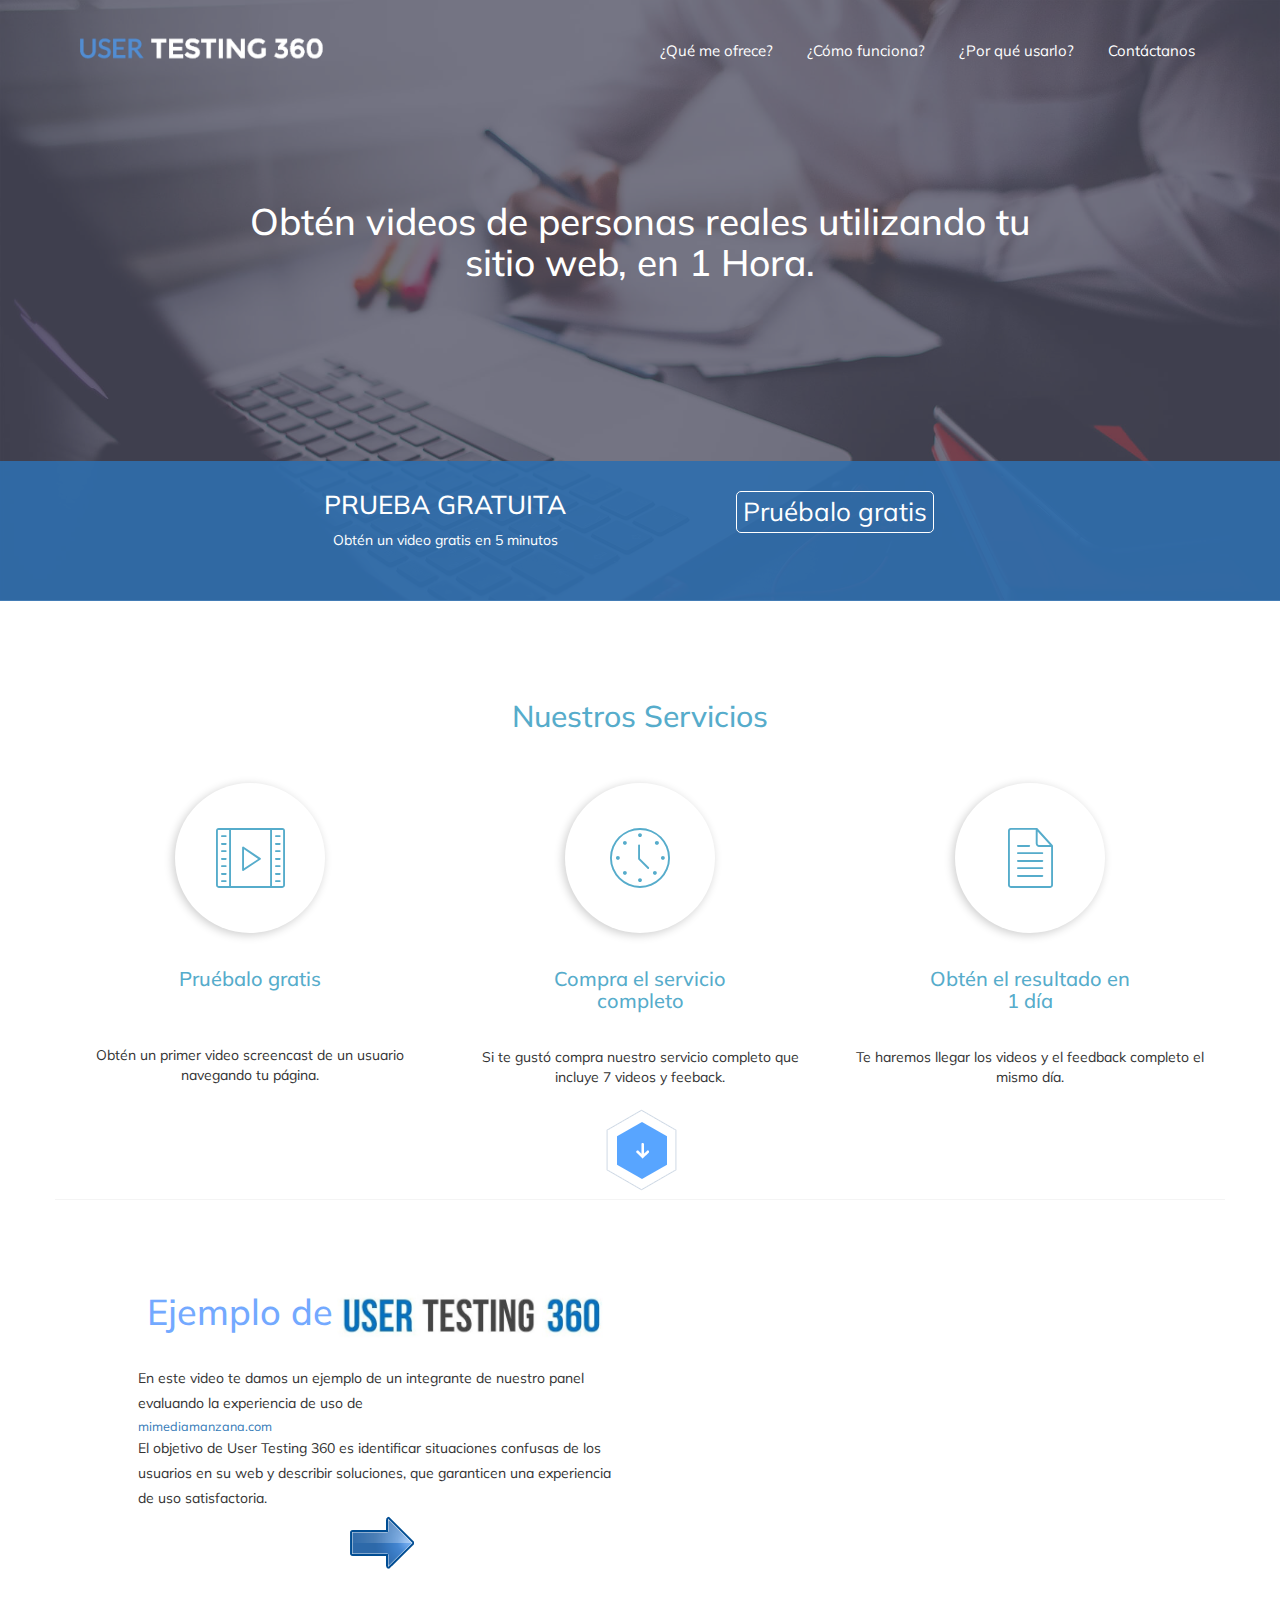
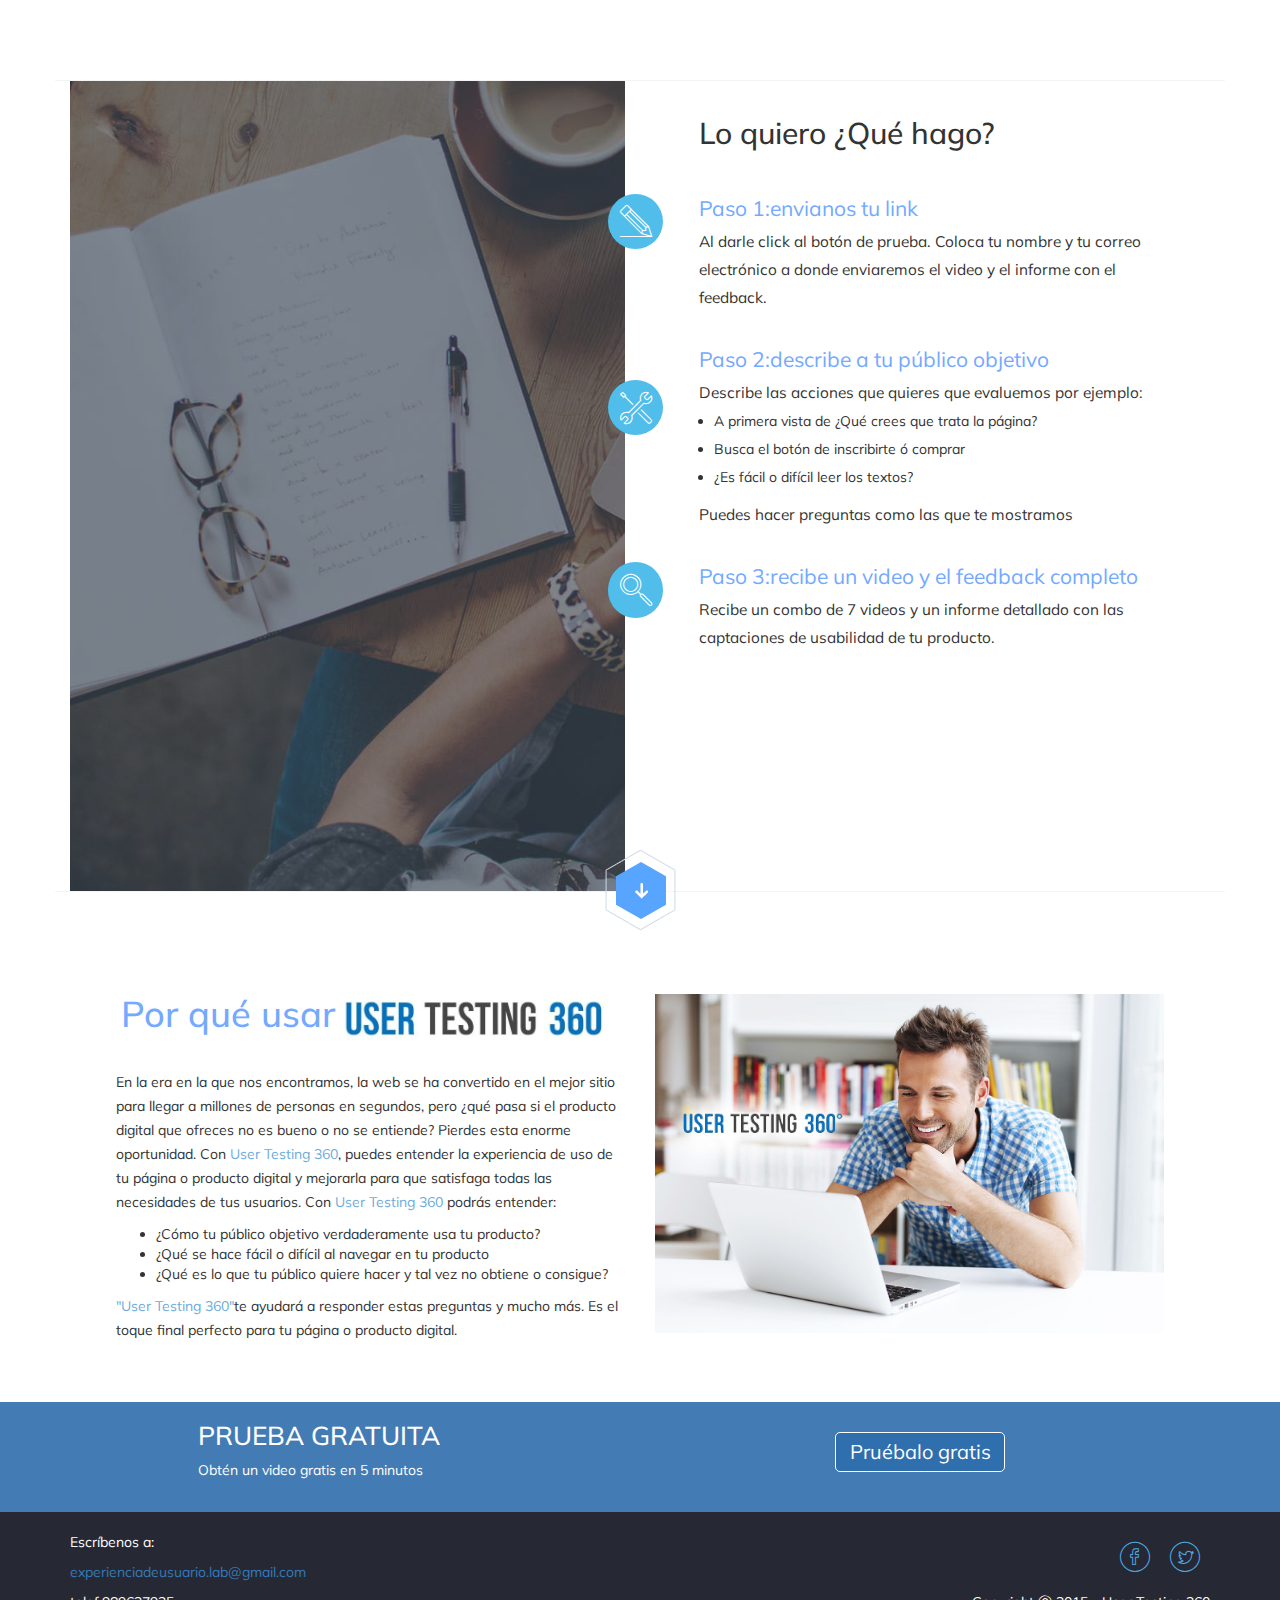
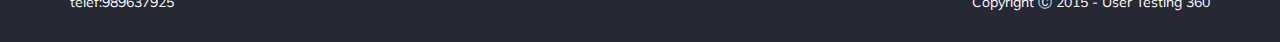
==== commit e933af1f: "responsive terminado" ====
--- a/index.html
+++ b/index.html
@@ -16,22 +16,21 @@
 	</head>
 	<body>
 		<!--Escribe aqui tu codigo-->
-       
-   <header class="text-center">
-     <div class="fondo">
+   <div class="fondo">    
+     <header class="text-center">
         <div class="container">
          <div class="row">
-            <div class="col-md-3">
+            <div class="col-sm-3 col-md-3">
                <img class="img-responsive" src="image/user-r.png" alt="Logo">
             </div>
-            <div class="col-md-9">
+            <div class="col-sm-9 col-md-9">
               <i class="icon-menu"></i>
               <nav>
                   <ul class="list-inline">
-                   <li><a href="#">¿Qué me ofrece?</a></li>
-                   <li><a href="#">¿Cómo funciona?</a></li>
-                   <li><a href="#">¿Por qué usarlo?</a></li>
-                   <li><a href="#">Contáctanos</a></li>
+                   <li><a href="#servicios">¿Qué me ofrece?</a></li>
+                   <li><a href="#examples">¿Cómo funciona?</a></li>
+                   <li><a href="#why">¿Por qué usarlo?</a></li>
+                   <li><a href="contact.html">Contáctanos</a></li>
                   </ul>
               </nav>
             </div>
@@ -51,36 +50,35 @@
                    <p>Obtén un video gratis en 5 minutos</p>
                 </div>
                 <div class="col-md-4">
-                   <!--<button class="animated infinite pulse">
+                   <button class="animated infinite pulse">
                        Pruébalo gratis
-                   </button>-->
+                   </button>
                 </div>
             </div>
          </div>
       </div>
-         
-     </div>
+    </header>    
+   </div>
       
-   </header>
-   
-   <section class="services text-center">
+  
+   <section id="servicios"class="services text-center">
       <div class="container">
          <h3>Nuestros Servicios</h3>
          
          <div class="row">
-            <div class="col-md-4">
+            <div class="col-sm-4 col-md-4">
                 <div class="icon-container"><i class="icon-video"></i></div>
                 <h5>Pruébalo gratis</h5>
                 <p class="space">Obtén un primer video screencast de un usuario navegando tu página.</p>
             </div>
                 
-            <div class="col-md-4">
+            <div class="col-sm-4 col-md-4">
                 <div class="icon-container"><i class="icon-clock"></i></div>
                 <h5>Compra el servicio completo</h5>
                 <p>Si te gustó compra nuestro servicio completo que incluye 7 videos y feeback.</p>
             </div>
                     
-            <div class="col-md-4">
+            <div class="col-sm-4 col-md-4">
                 <div class="icon-container"><i class="icon-document"></i></div>
                 <h5>Obtén el resultado en 1 día</h5>
                 <p>Te haremos llegar los videos y el feedback completo el mismo día.</p>
@@ -89,112 +87,101 @@
          
          <div>
              <a href="index.html#examples">
-             <img class="img-separator" src="image/separador.png" alt=""></a>
+             <img class="separador" src="image/separador.png" alt=""></a>
          </div>
          
       </div>    
     </section>
     
-    <section id="examples" class="ejemplo">
-       <div class="container">
-           <div class="row">
-               <div class="col-md-6">
-                   <h3 class="text-center style2-text">Ejemplo de <img  class="img-responsive user360" src="image/logo-2.jpg" alt=""></h3>
-                   <p>En este video te damos un ejemplo de un integrante de nuestro panel evaluando la experiencia de uso de 
-                   <br>
-                   <br>
-                   <small><a href="#">mimediamanzana.com</a></small> 
-                   <br>
-                   <br>
-                   El objetivo de User Testing 360 es identificar situaciones confusas de los usuarios en su web y describir soluciones, que garanticen una experiencia de uso satisfactoria.</p>
-                   <div class="text-center">
-                      <img src="image/flecha.png" alt="Flecha">
-                       
-                   </div>
-               </div>
-               <div class="col-md-6">
-                  <div class="embed-responsive embed-responsive-16by9">
-                     <iframe class="embed-responsive-item" src="https://www.youtube.com/embed/u7MDfG9ZJTU?rel=0&amp;controls=0" frameborder="0" allowfullscreen></iframe>  
-                  </div>
-               </div>
-           </div>
-       </div>
-    </section>
-    
-    <section class="steps">
-       <div class="container">
-          <div class="row">
-             <div class="col-md-6">
-               <img class="img-responsive left-img" src="image/sec-2.jpg" alt="">
-               <div class="fondo2"></div>
-             </div>
-             <div class="col-md-6">
-                <div class="icon-steps one">
-                    <i class="icon-pencil"></i>
-                </div> 
-                <div class="icon-steps two">
-                    <i class="icon-tools-2"></i>
-                </div>
-                <div class="icon-steps three">
-                    <i class="icon-magnifying-glass"></i>
-                </div>
-                
-                <div class="pasos">
-                    <h3>Lo quiero Qué hago?</h3>
-                    <p class="style-text">Paso 1:envianos tu link</p>
-                    <p>Al darle click al botón de prueba. Coloca tu nombre y tu correo electrónico a donde enviaremos el video y el informe con el feedback.</p>
-               
-                <br>
-               
-                <p class="style-text">Paso 2: Describe a tu público objetivo</p>
-                <p>Describe las acciones que quieres que evaluemos por ejemplo:</p>
-                <ul>
-                    <li>A primera vista de ¿Qué crees que trata la página?</li>
-                    <li> Busca el botón de inscribirte o comprar</li>
-                    <li>¿Es fácil o difícil leer los textos?</li>
-                </ul>
-                <p>Puedes preguntas como las que te mostramos</p>
-                
-                <br>
-                
-                <p class="style-text">Paso 3:Recibe un video y el feedback completo</p>
-                <p>Recibe un combo de 7 videos y un informe detallado con ls captaciones de usabilidad de tu producto</p> 
-                </div>
-
-                
-             </div>
-             
-             <div class="text-center">
-             <a href="index.html#why">
-             <img class="separator" src="image/separador.png" alt=""></a>
-             </div>
-          </div>         
-       </div>
-    </section>
-    
-    <section id="why" class="why">
-       <div class="container">
-          <div class="row">
-             <div class="col-md-6">
-                <h3 class="text-center style2-text">Por qué usar <img class="img-responsive user360-2" src="image/logo-2.jpg" alt=""></h3>
-                <p>En la era en la que nos encontramos, la web se ha convertido en el mejor sitio para llegar a millones de personas en segundos, pero ¿Qué pasa si el producto digital que ofreces no es bueno o no se entiende? Pierdes esta enorme oportunidad. Con <a href="#">User Testing</a>, puedes entender la experiencia de uso de tu página o producto digital y mejorarla para que satisfagga todas las necesidades de tus usuarios. Con <a href="#">User Testing</a> podrás entender:
-                <ul>
-                    <li>¿Cómo tu público objetivo verdaderamente usa tu producto?</li>
-                    <li>¿Qué se hace fácil o difícil de navegar en tu producto?</li>
-                    <li>¿Qué es lo que tu público quiere hacer y tal vez no obtiene o consigue?</li>
-                </ul>
-                 
-                <br>
-                
-                <p><a href="#">"User Testing 360"</a> te ayudará a responder estas preguntas y muchas más. Es el toque final perfecto para tu página o producto digital.</p> 
-             </div>
-             <div class="col-md-6">
-                <img class="img-responsive right-img" src="image/banner.jpg" alt="">
-             </div>
-          </div>
-       </div>
-       <div class="banner-2">
-         <div class="container">
+    <section id="examples">
+        	<div class="container">
+        		<div class="row ejemplo">
+        			<div class="col-sm-6 col-md-6">
+        				<div class="title">
+        					<h1>Ejemplo de</h1>
+        					<img src="image/logo-2.jpg" class="logo">
+        				</div>
+        				<p>En este video te damos un ejemplo de un integrante de nuestro panel evaluando la experiencia de uso de </p>
+        				<a href="#">mimediamanzana.com</a>
+        				<p>El objetivo de User Testing 360 es identificar situaciones confusas de los usuarios en su web y describir soluciones, que garanticen una experiencia de uso satisfactoria.</p>
+        				<img src="image/flecha.png" class="arrow">
+        			</div>
+        			<div class="col-sm-6 col-md-6">
+        				<iframe width="100%" height="315" src="https://www.youtube.com/embed/u7MDfG9ZJTU" frameborder="0" allowfullscreen></iframe>
+        			</div>
+        		</div>
+
+        		<div class="row adquirir">
+        			<div class="col-sm-6 col-md-6">
+        				<div class="work">
+	        				<div class="opaco">
+	        					<!-- Background image -->
+	        				</div>
+	        			</div>
+        			</div>
+        			<div class="col-sm-6 col-md-6">
+        				<h2>Lo quiero ¿Qué hago?</h2>
+        				<div class="texto">
+        					<a href="#" class="icon">
+        						<i class="icon-pencil"></i>
+        					</a>
+	        				<p>Paso 1:envianos tu link</p>
+	        				<p>Al darle click al botón de prueba. Coloca tu nombre y tu correo electrónico a donde enviaremos el video y el informe con el feedback.</p>
+	        			</div>
+
+	        			<div class="texto">
+	        				<a href="#" class="icon uno">
+        						<i class="icon-tools-2"></i>
+        					</a>
+	        				<p>Paso 2:describe a tu público objetivo</p>
+	        				<p>Describe las acciones que quieres que evaluemos por ejemplo:</p> 
+	        				<ul>
+	        					<li>A primera vista de ¿Qué crees que trata la página? </li>
+	        					<li>Busca el botón de inscribirte ó comprar</li>
+	        					<li>¿Es fácil o difícil leer los textos?</li>
+	        				</ul>
+	        				<p>Puedes hacer preguntas como las que te mostramos</p>
+	        			</div>
+
+	        			<div class="texto">
+	        				<a href="#" class="icon">
+        						<i class="icon-magnifying-glass"></i>
+        					</a>
+	        				<p>Paso 3:recibe un video y el feedback completo</p>
+	        				<p>Recibe un combo de 7 videos y un informe detallado con las captaciones de usabilidad de tu producto.</p>
+	        			</div>
+        			</div>
+        		</div>
+        		<a href="#why" class="flecha">
+        			<img src="image/separador.png">
+        		</a>
+        	</div>
+        </section>
+
+        <section id="why">
+        	<div class="container">
+        		<div class="row why">
+        			<div class="col-sm-6 col-md-6">
+        				<div class="title">
+        					<h1 class="style-text">Por qué usar</h1>
+        					<img src="image/logo-2.jpg" class="logo">
+        				</div>
+        				<p>En la era en la que nos encontramos, la web se ha convertido en el mejor sitio para llegar a millones de personas en segundos, pero ¿qué pasa si el producto digital que ofreces no es bueno o no se entiende? Pierdes esta enorme oportunidad. Con <span>User Testing 360</span>, puedes entender la experiencia de uso de tu página o producto digital y mejorarla para que satisfaga todas las necesidades de tus usuarios. Con <span>User Testing 360</span> podrás entender:</p>
+        				<ul>
+        					<li>¿Cómo tu público objetivo verdaderamente usa tu producto?</li>
+        					<li>¿Qué se hace fácil o difícil al navegar en tu producto</li>
+        					<li>¿Qué es lo que tu público quiere hacer y tal vez no obtiene o consigue?</li>
+        				</ul>
+        				<p><span>"User Testing 360"</span>te ayudará a responder estas preguntas y mucho más. Es el toque final perfecto para tu página o producto digital.</p>
+        			</div>
+        			<div class="col-sm-6 col-md-6">
+        				<img class="img-responsive" src="image/banner.jpg" class="banner">
+        			</div>
+        		</div>
+        	</div>
+        	        		
+        <div class="banner-2">
+          <div class="container">
             <div class="row">
                 <div class="col-md-5 col-md-offset-1">
                    <h3>PRUEBA GRATUITA</h3>
@@ -208,9 +195,8 @@
             </div>
          </div>
       </div>
-       
-    </section>
-    
+  </section>
+
     <footer>
      <div class="container">
          <div class="row">
@@ -236,5 +222,14 @@
          </div>
      </div>
     </footer>
+    
+    <!-- jQuery -->
+    	<script src="js/jquery.js"></script>
+
+    	<!-- Bootstrap Core JavaScript -->
+    	<script src="js/bootstrap.min.js"></script>
+
+    	<script src="js/menu-scroll.js"></script>
+        <script src="js/main.js"></script>
     </body>
 </html>--- a/css/queries.css
+++ b/css/queries.css
@@ -1,5 +1,5 @@
 @media screen and (max-width: 1000px) {
-    .icon-menu {
+    header .icon-menu {
         display: inline-block;
         float: right;
         font-size: 30px;
@@ -7,4 +7,26 @@
     header nav {
         display: none;
     }
+    header .banner {
+        height: 170px;
+    }
+    .banner-2 button {
+        display: none;
+    }
+    .banner .col-md-4 {
+        display: block;
+        text-align: center;
+    }
 }
+@media screen and (max-width: 700px) {
+    .container {
+        width: 100%;
+    }
+    header .banner {
+        height: 150px;
+        transform: translatey(15px);
+    }
+    header .frase {
+        margin-top: 100px;
+    }
+
--- a/css/main.css
+++ b/css/main.css
@@ -1,6 +1,4 @@
 * {
-	margin:0px;
-	padding: 0px;
 	box-sizing: border-box;
     font-family: 'Muli', sans-serif;
 }
@@ -29,18 +27,18 @@
 
 /*------------------------------------------------------------------------------------------------------HEADER*/
 
+.fondo {
+    background: url(../image/large.jpg) no-repeat;
+    background-size: cover;
+    background-attachment: scroll;
+    height: 600px;
+}
 header {
-    background: url(../image/large.jpg) no-repeat;
-    background-attachment: scroll;
-    background-size: cover;
-    height: 600px;
-    color:#fff;
-    margin:0 auto;
-}
-header .fondo {
-    background-color: rgba(86,86,86,0.5);
-    height: 495px;
-}
+    background: rgba(66, 66, 87, 0.73);
+    height: 100%;
+    color: #fff;
+}
+
 header .img-responsive {
     margin-top: 30px;
 }
@@ -54,48 +52,49 @@
 header nav li {
     padding: 10px;
 }
+header nav li:hover {
+    color: black;
+    background-color: white;
+    border-radius: 100%;
+}
 header nav a {
-    margin:15px;
     font-size: 15px;
     color:#fff;
+    padding: 10px;
 }
 header .frase {
     width: auto;
 }
 header nav a:hover {
     text-decoration: none;
+    color:black;
 }
 .frase {
-    width: 600px;
-    margin:170px auto;
+    height: 375px;
+    margin:120px auto;
+    display: table;
 }
 .frase h2 {
+    margin:0;
     font-size: 37px;
+    padding: 0% 15%;
+    display: table-cell;
 }
 .banner {
     background-color: rgba(47, 110, 173, 0.9);
-    height: 112px;
-    position: relative;
-    top:-10px
+    height: 140px;
+    margin-top: -235px;
+    padding-top: 10px;
 }
 .banner h3 {
     font-size: 26px;
 }
-.banner h3, .banner p {
-    position: relative;
-    left: 100px;
-    width:270px;
-}
-.banner button {
-    border:1px solid #fff;
-    padding:5px 5px;
-    background-color: rgba(47, 110, 173, 0.9);
-    position: relative;
-    top:30px;
-    float: left;
-    width: 170px;
-    font-size: 20px;
+header .banner button {
+    background: none;
+    border: 1px solid #fff;
     border-radius: 5px;
+    margin-top: 20px;
+    font-size: 26px;
 }
 
 /*------------------------------------------------------------------------------------------------------SERVICES*/
@@ -110,102 +109,121 @@
     font-size: 20px;
     margin:35px 80px;
 }
-.services {
-    border-bottom: 1px solid silver;
-}
-.img-separator {
-    margin-top: 20px;
-    margin-bottom: 20px;
-}
 .services .space {
     position: relative;
     bottom: -20px;
 }
 /*------------------------------------------------------------------------------------------------------EJEMPLO*/
-.ejemplo {
-    height: 400px;
-}
-.ejemplo .user360 {
-    width:200px;
-    display:inline-block;
-}
-.style2-text {
-    color:#419cc4;
-    font-size: 30px;
-}
-
-/*------------------------------------------------------------------------------------------------------STEPS*/
-.steps .left-img {
-    width: 550px;
-    height: 530px;
-    margin: 0;
-}
-.steps .fondo2 {
-    position: absolute;
-    background-color: rgba(0, 0, 0, 0.5);
-    top:0px;
-    left: 15px;
-    width:550px;
-    height: 530px;
-}
-.steps .icon-steps {
-    position:relative;
-    left:-40px;
-    top:50px;
-}
-.steps .one {
-    position: relative;
-    top:70px;
-}
-.steps .two {
-    position: relative;
-    top:160px;
-}
-.steps .three {
-    position: relative;
-    top:240px;
-}
-.steps {
-    height:550px;
-}
-.steps .pasos {
-    position:relative;
-    top:-140px;
-    left: 15px;
-}
-.pasos h3 {
-    margin-bottom: 30px;
-    font-size: 30px;
-}
-.pasos ul {
-    width: 400px;
-    margin-left: 20px;
-}
-.style-text {
-    color:#419cc4;
-    font-size: 20px;
-}
-.steps .separator {
-    position: relative;
-    top:-150px;
-}
-/*------------------------------------------------------------------------------------------------------WHY*/
-.why .user360-2 {
-    width:200px;
-    display:inline-block;
-}
-.why ul {
-     width: 400px;
-    margin-left: 20px;   
-}
-.why .right-img {
-    margin-top: 20px;
+.ejemplo{
+	border-top: 1px solid #F4F4F4;
+	padding: 8% 6% 6%;
+}
+.title{
+	text-align: center;
+	margin-bottom: 3%;
+}
+.ejemplo p{
+	margin-bottom: 0;
+	line-height: 25px;
+}
+.ejemplo a{
+	font-size: 0.9em;
+}
+.logo{
+	width: 280px;
+	display: inline-block;
+	padding-bottom: 2.5%;
+}
+.ejemplo h1, .usar h1{
+	color: #73A9FF;
+	display: inline;
+}
+.ejemplo .arrow{
+	display: block;
+	margin: auto;
+}
+
+/*-------------------------------------------------ADQUIRIR*/
+.adquirir{
+	border-top: 1px solid #F4F4F4;
+	border-bottom: 1px solid #F4F4F4;
+}
+.work{
+	background-image: url("../image/sec-2.jpg");
+	background-size: cover;
+	background-repeat: no-repeat;
+	height: 90vh;
+}
+.adquirir h2{
+	padding: 3% 8%;
+}
+.opaco{
+	background-color: rgba(63, 78, 91, 0.66);
+	height: 100%;
+}
+.texto{
+	padding: 3% 8%;
+	line-height: 28px;
+}
+.texto p{
+	margin-bottom: 0;
+	font-size: 1.1em;
+}
+.texto p:nth-child(2){
+	color: #73A9FF;
+	font-size: 1.5em;
+	margin-bottom: 6px;
+}
+.texto ul{
+	padding-left: 15px;
+}
+.flecha{
+	bottom: 55px;
+}
+.icon{
+	position: absolute;
+	font-size: 2.3em;
+	color: white;
+	display: block;
+	border-radius: 50%;
+	background-color: #50BDEA;
+	padding: 2%;
+	right: 96%;
+}
+.texto a.icon:nth-child(3){
+	margin: 0;
+}
+.uno{
+	margin: 6% 0%;
+}
+.flecha{
+	position: relative;
+	left: 46%;
+}
+-----------------------------------------------------------------------------------------------------WHY*/
+.why ul{
+	margin: 3% 0%;
+	line-height: 26px;
+}
+.why p{
+	line-height: 24px;
+}
+.why{
+	padding: 0% 4%;
+}
+.why h1 {
+    color: #73A9FF;
+	display: inline;
+}
+.why span {
+     color:#6CACDC;
 }
 .banner-2 {
     background-color: rgba(47, 110, 173, 0.9);
     margin-top: 50px;
     height: 110px;
     color:#fff;
+    width: 100%;
 }
 .banner-2 h3 {
     font-size: 26px;
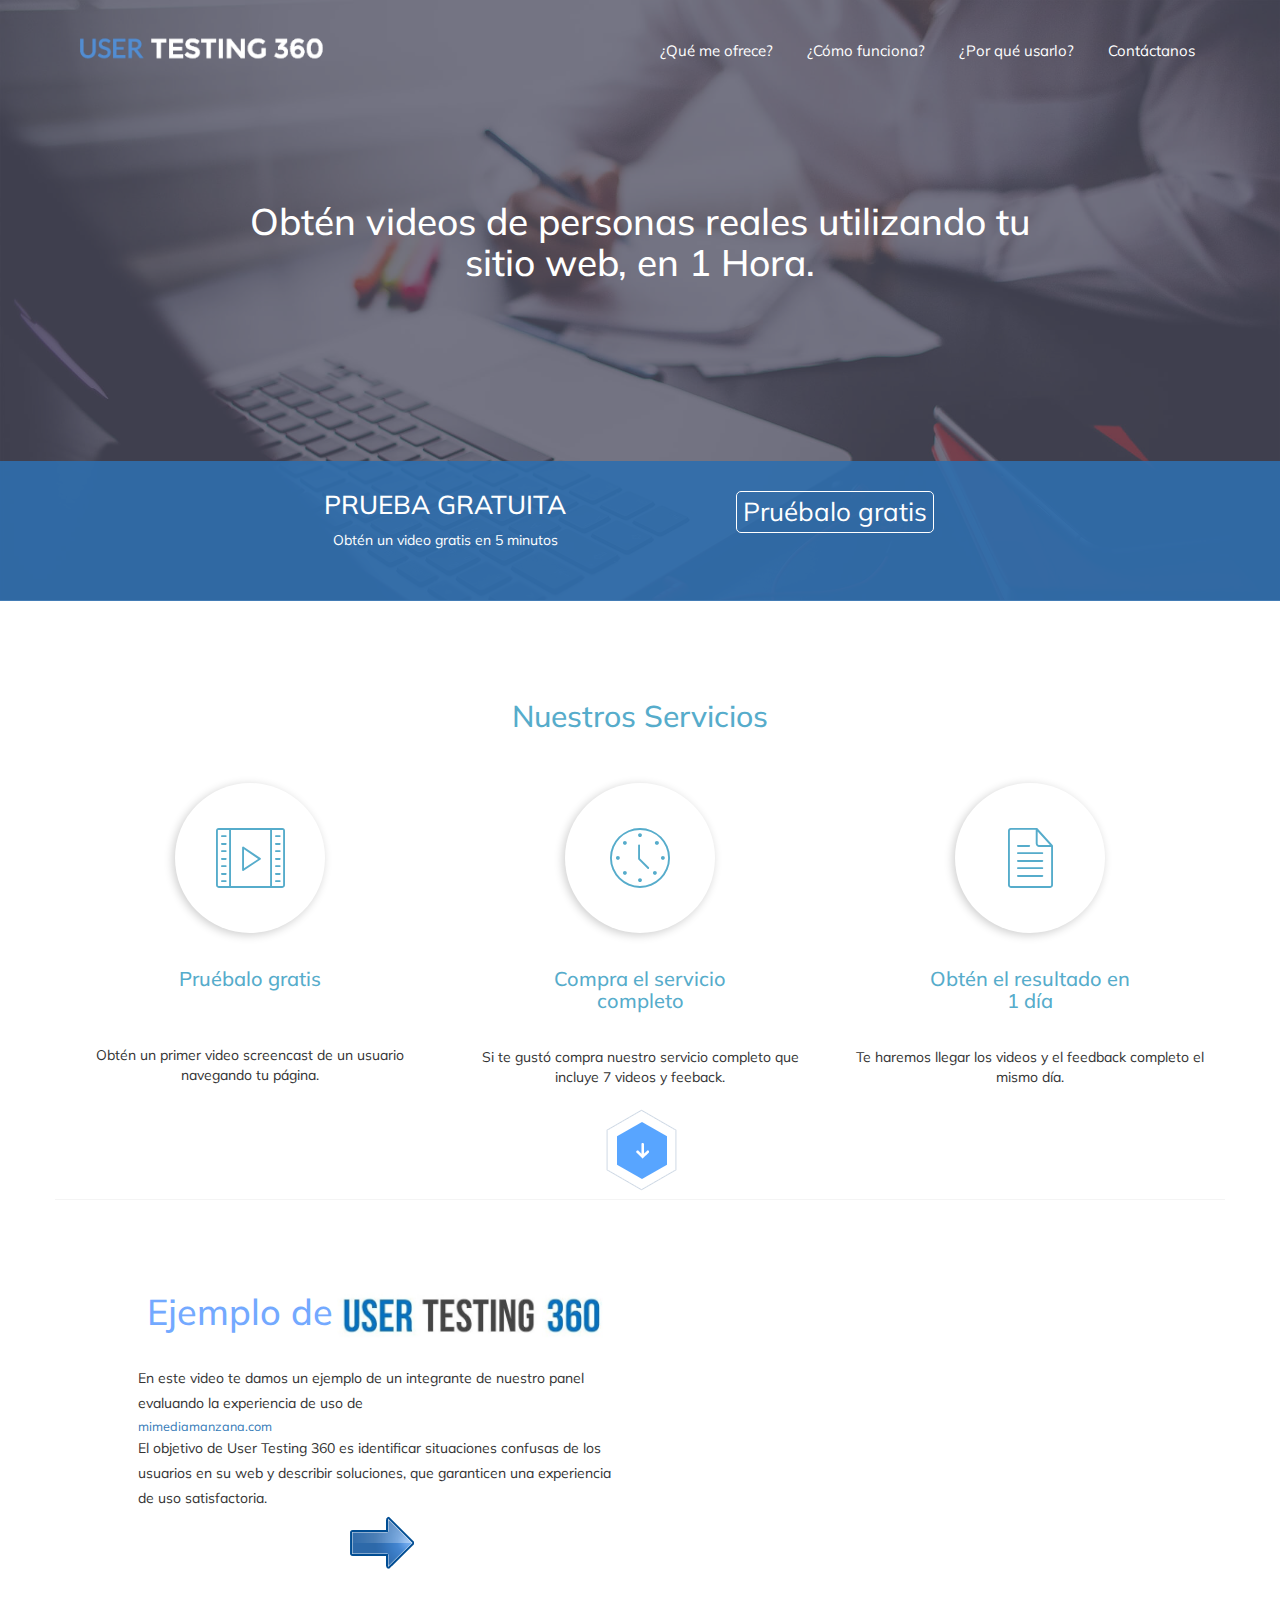
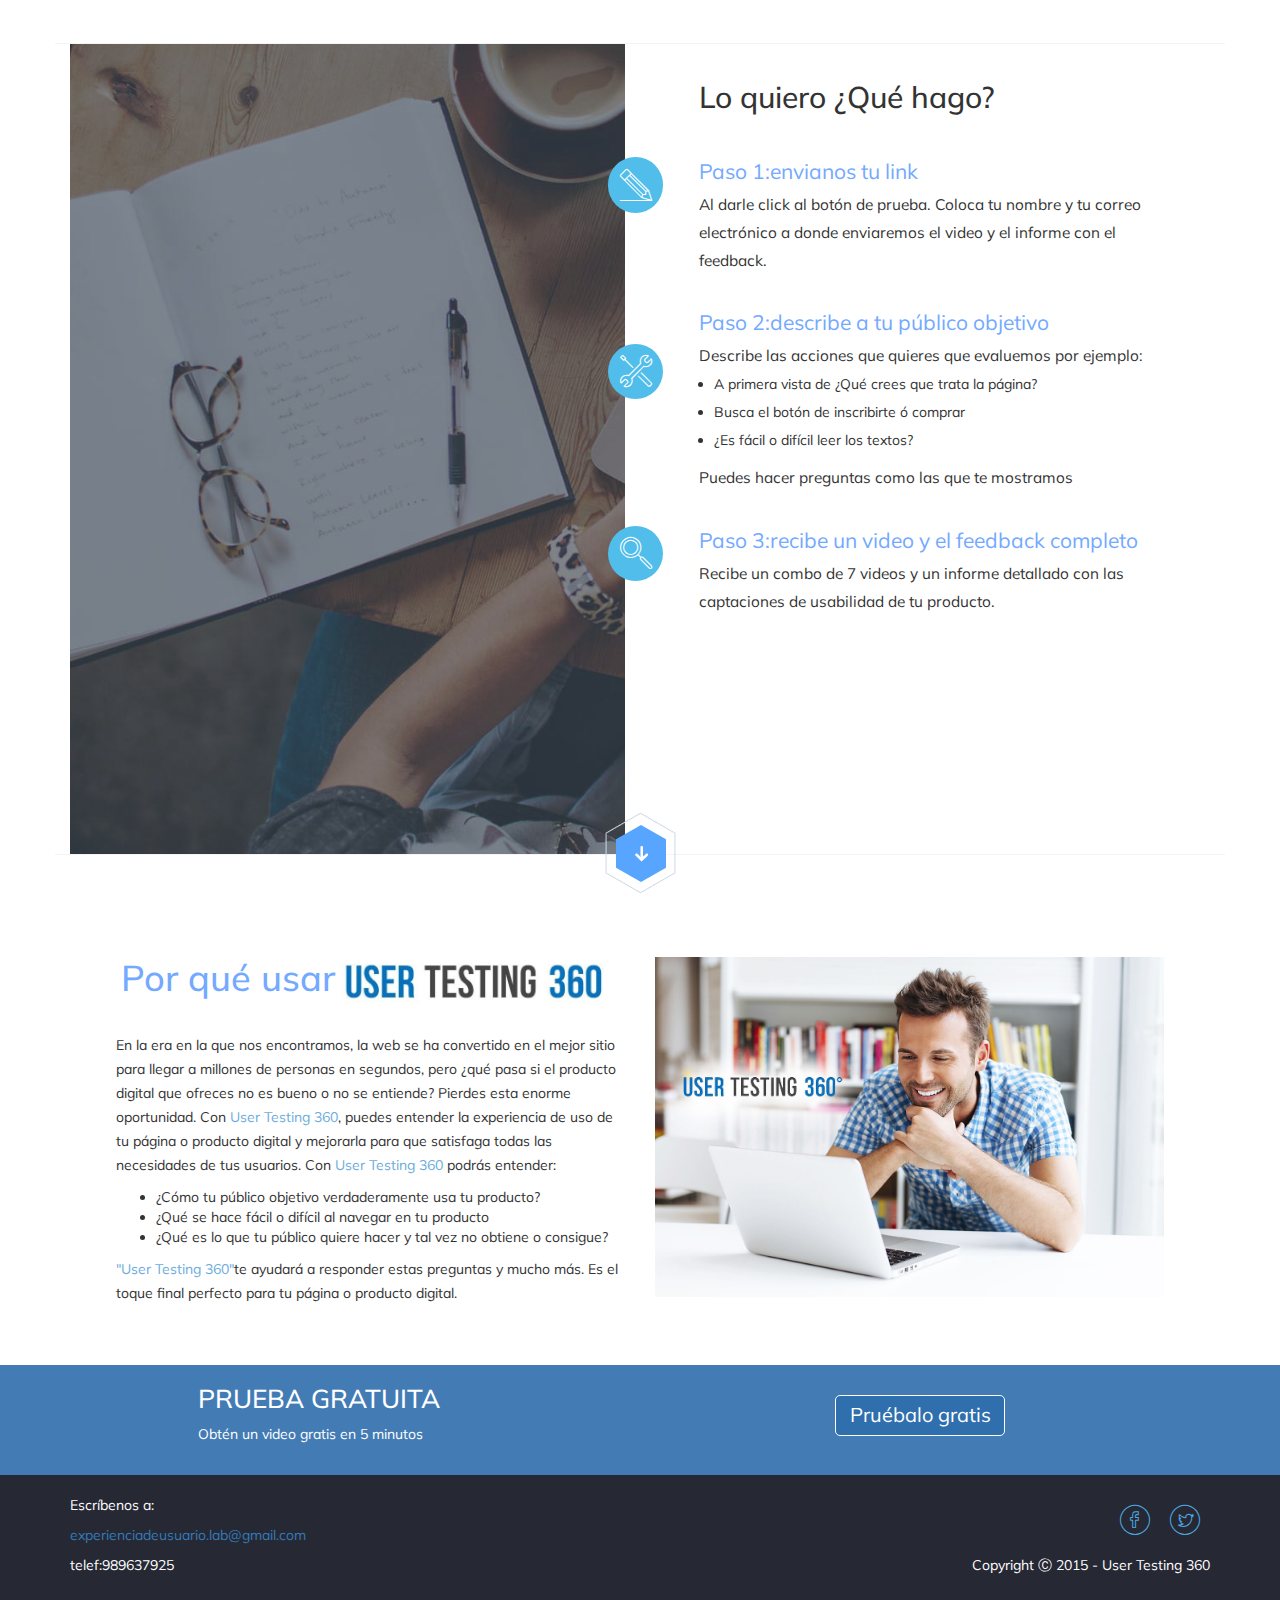
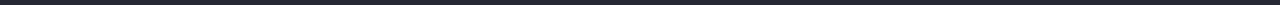
==== commit eb460134: "terminado sin menu desplegable" ====
--- a/index.html
+++ b/index.html
@@ -9,7 +9,7 @@
 	  	<link rel="stylesheet" href="css/animate.css">
 	  	<link rel="stylesheet" href="css/font-awesome.min.css">
 	  	<link rel="stylesheet" href="css/icomoon.css">
-	  	<link rel="stylesheet" href="css/style.css">
+	  	<link rel="stylesheet" href="iconos/style.css">
 	  	<link href="https://fonts.googleapis.com/css?family=Muli" rel="stylesheet">
 	  	<link rel="stylesheet" href="css/main.css">
 	  	
@@ -66,8 +66,8 @@
          <h3>Nuestros Servicios</h3>
          
          <div class="row">
-            <div class="col-sm-4 col-md-4">
-                <div class="icon-container"><i class="icon-video"></i></div>
+            <div class="col-sm-4 col-md-4 n-zero">
+                <div class="icon-container n-one"><i class="icon-video"></i></div>
                 <h5>Pruébalo gratis</h5>
                 <p class="space">Obtén un primer video screencast de un usuario navegando tu página.</p>
             </div>
@@ -78,7 +78,7 @@
                 <p>Si te gustó compra nuestro servicio completo que incluye 7 videos y feeback.</p>
             </div>
                     
-            <div class="col-sm-4 col-md-4">
+            <div class="col-sm-4 col-md-4 n-two">
                 <div class="icon-container"><i class="icon-document"></i></div>
                 <h5>Obtén el resultado en 1 día</h5>
                 <p>Te haremos llegar los videos y el feedback completo el mismo día.</p>
@@ -107,7 +107,9 @@
         				<img src="image/flecha.png" class="arrow">
         			</div>
         			<div class="col-sm-6 col-md-6">
-        				<iframe width="100%" height="315" src="https://www.youtube.com/embed/u7MDfG9ZJTU" frameborder="0" allowfullscreen></iframe>
+        				<div class="embed-responsive embed-responsive-16by9">
+                            <iframe class="embed-responsive-item" src="https://www.youtube.com/embed/u7MDfG9ZJTU?rel=0&amp;controls=0" frameborder="0" allowfullscreen></iframe>  
+                        </div>
         			</div>
         		</div>
 
--- a/css/queries.css
+++ b/css/queries.css
@@ -17,6 +17,17 @@
         display: block;
         text-align: center;
     }
+    .n-zero h5, .n-zero p {
+        transform: translateY(20px);
+    }
+    .n-two p {
+        transform: translateY(-20px);
+    }
+    .texto {
+        transform: translateX(14px) translateY(-20px);
+        width: auto;
+    }
+    
 }
 @media screen and (max-width: 700px) {
     .container {
@@ -29,4 +40,19 @@
     header .frase {
         margin-top: 100px;
     }
-
+    .services h3 {
+        transform: translateY(-30px);
+    }
+    .services .n-one {
+        transform: translateY(-40px);
+    }
+    .n-zero h5, .n-zero p {
+        transform: translateY(-40px);
+    }
+    .adquirir .work {
+        display:none;
+    }
+    .banner-2 {
+        text-align: center;
+    }
+    
--- a/css/icomoon.css
+++ b/css/icomoon.css
@@ -89,5 +89,8 @@
 .icon-linkedin:before {
 	content: "\e062";
 }
+.icon-menu:before {
+  content: "\e9bd";
+}
 
 
--- a/iconos/style.css
+++ b/iconos/style.css
@@ -0,0 +1,30 @@
+@font-face {
+  font-family: 'icomoon';
+  src:  url('fonts/icomoon.eot?f5k529');
+  src:  url('fonts/icomoon.eot?f5k529#iefix') format('embedded-opentype'),
+    url('fonts/icomoon.ttf?f5k529') format('truetype'),
+    url('fonts/icomoon.woff?f5k529') format('woff'),
+    url('fonts/icomoon.svg?f5k529#icomoon') format('svg');
+  font-weight: normal;
+  font-style: normal;
+}
+
+[class^="icon-"], [class*=" icon-"] {
+  /* use !important to prevent issues with browser extensions that change fonts */
+  font-family: 'icomoon' !important;
+  speak: none;
+  font-style: normal;
+  font-weight: normal;
+  font-variant: normal;
+  text-transform: none;
+  line-height: 1;
+
+  /* Better Font Rendering =========== */
+  -webkit-font-smoothing: antialiased;
+  -moz-osx-font-smoothing: grayscale;
+}
+
+.icon-menu:before {
+  content: "\e9bd";
+}
+
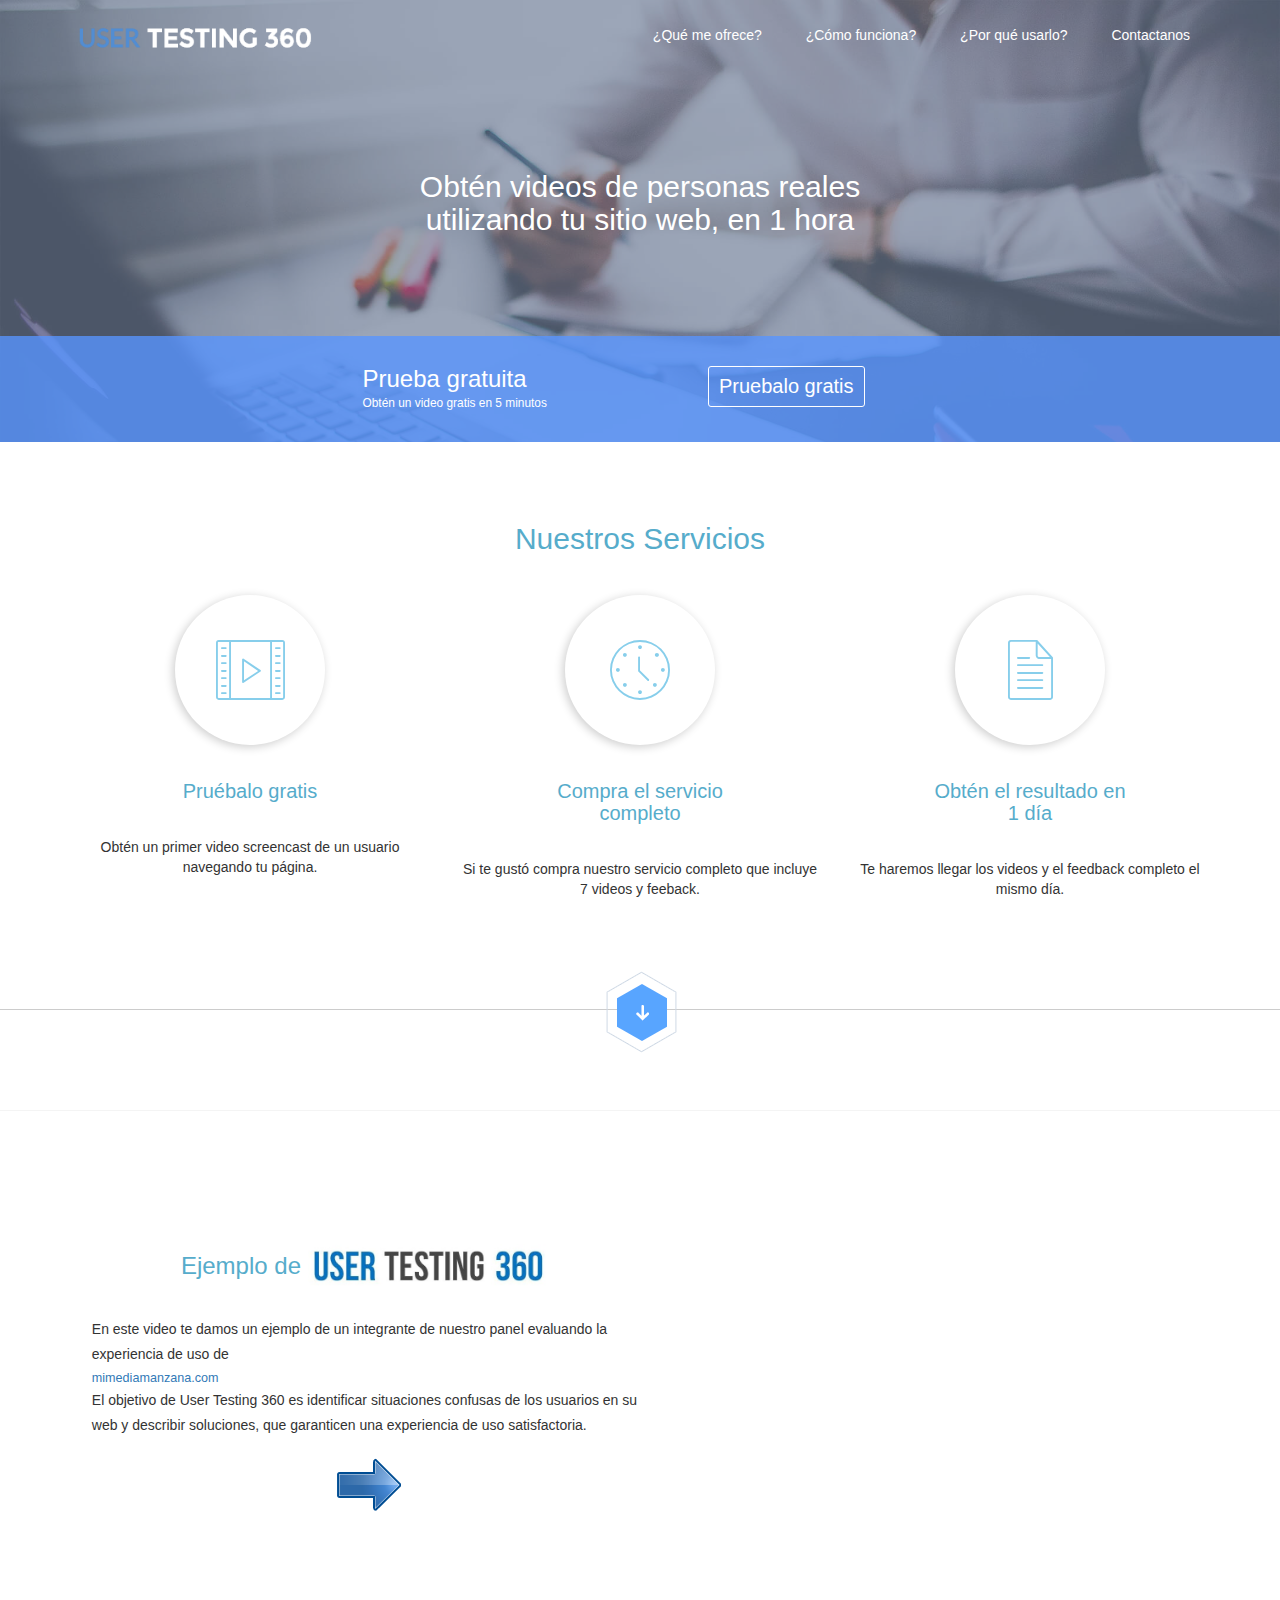
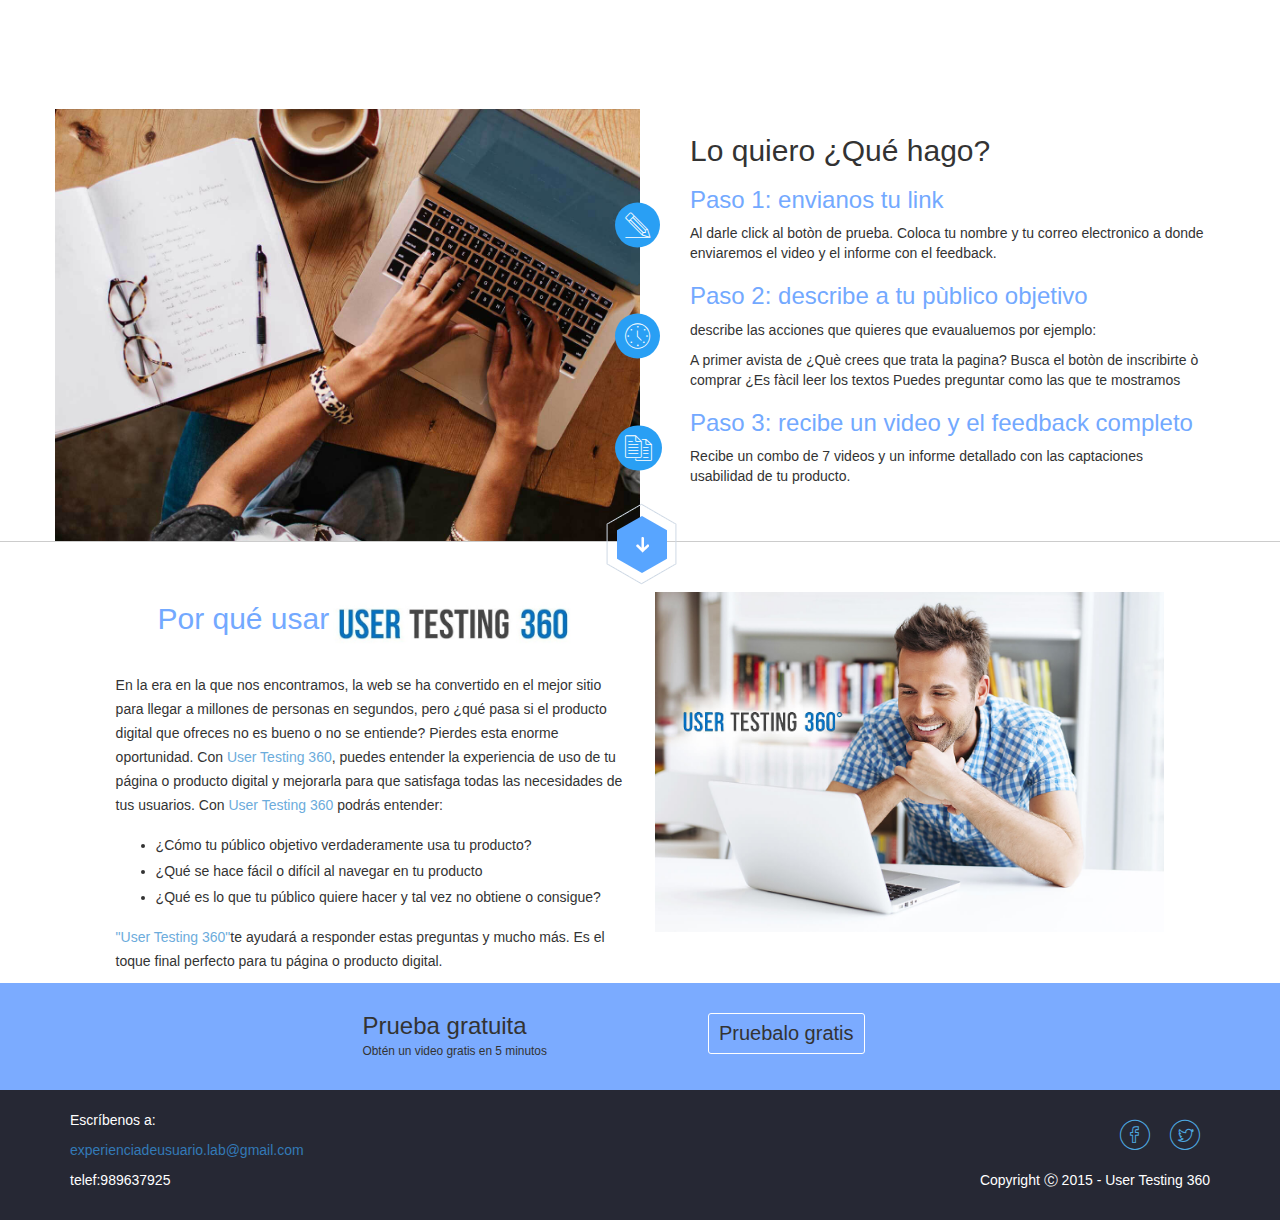
==== commit 5175e624: "Mejora Ejercicio" ====
--- a/index.html
+++ b/index.html
@@ -3,65 +3,77 @@
 	<head>
 	  	<meta charset="utf-8">
 	  	<title>User Testing 360°</title>
-	  	<meta name="viewport" content="width=device-width, user-scalable=no, initial-scale=1.0, maximum-scale=1.0, minimum-scale=1.0">
-	  	<link rel="stylesheet" href="css/bootstrap.min.css">
-	  	<link rel="stylesheet" href="css/queries.css">
-	  	<link rel="stylesheet" href="css/animate.css">
-	  	<link rel="stylesheet" href="css/font-awesome.min.css">
-	  	<link rel="stylesheet" href="css/icomoon.css">
-	  	<link rel="stylesheet" href="iconos/style.css">
-	  	<link href="https://fonts.googleapis.com/css?family=Muli" rel="stylesheet">
-	  	<link rel="stylesheet" href="css/main.css">
-	  	
+		<meta name="viewport" content="width=device-width, initial-scale=1.0">
+		<link rel="stylesheet" href="css/queries.css">
+		<link rel="stylesheet" href="css/bootstrap.min.css">
+		<link rel="stylesheet" href="css/animate.css">
+		<link rel="stylesheet" href="css/font-awesome.min.css">
+		<link rel="stylesheet" href="css/icomoon.css">
+		<link rel="stylesheet" href="css/main.css">
+		<script src="js/jquery.js"></script>
+		<script src="js/bootstrap.min.js"></script>
 	</head>
 	<body>
 		<!--Escribe aqui tu codigo-->
-   <div class="fondo">    
-     <header class="text-center">
-        <div class="container">
-         <div class="row">
-            <div class="col-sm-3 col-md-3">
-               <img class="img-responsive" src="image/user-r.png" alt="Logo">
-            </div>
-            <div class="col-sm-9 col-md-9">
-              <i class="icon-menu"></i>
-              <nav>
-                  <ul class="list-inline">
-                   <li><a href="#servicios">¿Qué me ofrece?</a></li>
-                   <li><a href="#examples">¿Cómo funciona?</a></li>
-                   <li><a href="#why">¿Por qué usarlo?</a></li>
-                   <li><a href="contact.html">Contáctanos</a></li>
-                  </ul>
-              </nav>
-            </div>
-         </div>
-         
-         <div class="frase">
-            <h2 class="animated bounceInDown">Obtén videos de personas reales utilizando tu sitio web, en 1 Hora.</h2>
-         </div>
-         
-      </div>
-      
-      <div class="banner">
-         <div class="container">
-            <div class="row">
-                <div class="col-md-4 col-md-offset-2">
-                   <h3>PRUEBA GRATUITA</h3>
-                   <p>Obtén un video gratis en 5 minutos</p>
-                </div>
-                <div class="col-md-4">
-                   <button class="animated infinite pulse">
-                       Pruébalo gratis
-                   </button>
-                </div>
-            </div>
-         </div>
-      </div>
-    </header>    
-   </div>
-      
-  
-   <section id="servicios"class="services text-center">
+		<header>
+			<div class="tapita-azul">
+				<div class="container">
+				<div class="row">
+					<div class="col-md-3 col-sm-12 col-xs-6">
+						<img src="image/user-r.png" class="logo img-responsive" alt="">
+					</div>
+					<div class="col-md-9 col-sm-12 col-xs-6">
+						<div class="text-right visible-xs">
+							<button class="btn btn-primary" data-toggle="collapse" data-target="#main-navigation">Menú</button>
+						</div>
+
+						<nav class="hidden-xs">
+							<ul class="desktop-menu list-inline text-right">
+								<li><a href="#servicios">¿Qué me ofrece?</a></li>
+								<li><a href="#examples">¿Cómo funciona?</a></li>
+								<li><a href="#why">¿Por qué usarlo?</a></li>
+								<li><a href="contact.html">Contactanos</a></li>
+							</ul>
+						</nav>
+					</div>
+				</div>
+
+				<nav class="visible-xs">
+					<div id="main-navigation" class="collapse">
+						<ul  class="mobile-menu text-right">
+							<li><a href="#">¿Qué me ofrece?</a></li>
+							<li><a href="#">¿Cómo funciona?</a></li>
+							<li><a href="#">¿Por qué usarlo?</a></li>
+							<li><a href="#">Contactanos</a></li>
+						</ul>
+					</div>
+				</nav>
+
+				<div class="frase">
+					<h2 class="animated bounceInLeft">Obtén videos de personas reales <br> utilizando tu sitio web, en 1 hora</h2>
+				</div>
+
+			</div>
+				<div class="header-banner">
+				    <div class="container">
+					    <div class="row">
+						    <div class="banner-info col-md-3 col-md-offset-3 col-sm-4 col-sm-offset-2">
+							<h3>Prueba gratuita</h3>
+							<small>Obtén un video gratis en 5 minutos</small>
+						</div>
+						<div class="col-md-3 col-sm-4 text-center">
+							<button class="banner-button animated infinite pulse">
+								Pruebalo gratis
+							</button>
+						</div>
+					</div>
+				</div>
+			</div>
+			</div>
+		</header>
+
+
+    <section id="servicios"class="services text-center">
       <div class="container">
          <h3>Nuestros Servicios</h3>
          
@@ -84,83 +96,78 @@
                 <p>Te haremos llegar los videos y el feedback completo el mismo día.</p>
             </div>
          </div>
-         
-         <div>
-             <a href="index.html#examples">
-             <img class="separador" src="image/separador.png" alt=""></a>
-         </div>
-         
-      </div>    
-    </section>
-    
-    <section id="examples">
-        	<div class="container">
-        		<div class="row ejemplo">
-        			<div class="col-sm-6 col-md-6">
-        				<div class="title">
-        					<h1>Ejemplo de</h1>
-        					<img src="image/logo-2.jpg" class="logo">
-        				</div>
-        				<p>En este video te damos un ejemplo de un integrante de nuestro panel evaluando la experiencia de uso de </p>
+       </div>
+     </section>
+
+		<div class="vertical-divider">
+		    <a href="index.html#examples"><img src="image/separador.png" alt=""></a>
+		</div>
+
+		<section id="examples" class="ejemplo">
+			<div class="container">
+				<div class="row">
+					<div class="col-md-6 ">
+						<h3 class="title">Ejemplo de <img src="image/logo-2.jpg" class="logo"></h3>
+						<p>En este video te damos un ejemplo de un integrante de nuestro panel evaluando la experiencia de uso de </p>
         				<a href="#">mimediamanzana.com</a>
         				<p>El objetivo de User Testing 360 es identificar situaciones confusas de los usuarios en su web y describir soluciones, que garanticen una experiencia de uso satisfactoria.</p>
         				<img src="image/flecha.png" class="arrow">
-        			</div>
-        			<div class="col-sm-6 col-md-6">
-        				<div class="embed-responsive embed-responsive-16by9">
-                            <iframe class="embed-responsive-item" src="https://www.youtube.com/embed/u7MDfG9ZJTU?rel=0&amp;controls=0" frameborder="0" allowfullscreen></iframe>  
-                        </div>
-        			</div>
-        		</div>
-
-        		<div class="row adquirir">
-        			<div class="col-sm-6 col-md-6">
-        				<div class="work">
-	        				<div class="opaco">
-	        					<!-- Background image -->
-	        				</div>
-	        			</div>
-        			</div>
-        			<div class="col-sm-6 col-md-6">
-        				<h2>Lo quiero ¿Qué hago?</h2>
-        				<div class="texto">
-        					<a href="#" class="icon">
-        						<i class="icon-pencil"></i>
-        					</a>
-	        				<p>Paso 1:envianos tu link</p>
-	        				<p>Al darle click al botón de prueba. Coloca tu nombre y tu correo electrónico a donde enviaremos el video y el informe con el feedback.</p>
-	        			</div>
-
-	        			<div class="texto">
-	        				<a href="#" class="icon uno">
-        						<i class="icon-tools-2"></i>
-        					</a>
-	        				<p>Paso 2:describe a tu público objetivo</p>
-	        				<p>Describe las acciones que quieres que evaluemos por ejemplo:</p> 
-	        				<ul>
-	        					<li>A primera vista de ¿Qué crees que trata la página? </li>
-	        					<li>Busca el botón de inscribirte ó comprar</li>
-	        					<li>¿Es fácil o difícil leer los textos?</li>
-	        				</ul>
-	        				<p>Puedes hacer preguntas como las que te mostramos</p>
-	        			</div>
-
-	        			<div class="texto">
-	        				<a href="#" class="icon">
-        						<i class="icon-magnifying-glass"></i>
-        					</a>
-	        				<p>Paso 3:recibe un video y el feedback completo</p>
-	        				<p>Recibe un combo de 7 videos y un informe detallado con las captaciones de usabilidad de tu producto.</p>
-	        			</div>
-        			</div>
-        		</div>
-        		<a href="#why" class="flecha">
-        			<img src="image/separador.png">
-        		</a>
-        	</div>
-        </section>
-
-        <section id="why">
+					</div>
+					<div class="col-md-6">
+						<div class="embed-responsive embed-responsive-16by9">
+							<iframe class="embed-responsive-item" src="https://www.youtube.com/embed/u7MDfG9ZJTU?rel=0&amp;controls=0" frameborder="0" allowfullscreen></iframe>
+						</div>
+					</div>
+				</div>
+			</div>
+		</section>
+
+		<section class="pasos">
+			<div class="container">
+				<div class="row">
+					<div class="col-md-6">
+					    <div class="opaco">
+					    
+					    </div>
+
+					</div>
+					<div class="col-md-6 col-pasos-info">
+						<div class="pasos-info">
+
+							<h2>Lo quiero ¿Qué hago?</h2>
+
+							<div class="step1">
+								<span class="icon-blue"><i class="icon-pencil"></i></span>
+								<h3>Paso 1: envianos tu link</h3>
+								<p>Al darle click al botòn de prueba. Coloca tu nombre y tu correo electronico a donde enviaremos el video y el informe con el feedback.</p>
+							</div>
+							<div class="step2">
+								<span class="icon-blue"><i class="icon-clock"></i></span>
+								<h3>Paso 2: describe a tu pùblico objetivo</h3>
+
+								<p>describe las acciones que quieres que evaualuemos por ejemplo:</p>
+
+								<p>A primer avista de ¿Què crees que trata la pagina?
+								Busca el botòn de inscribirte ò comprar
+								¿Es fàcil leer los textos
+								Puedes preguntar como las que te mostramos</p>
+							</div>
+							<div class="step3">
+								<span class="icon-blue"><i class="icon-documents"></i></span>
+								<h3>Paso 3: recibe un video y el feedback completo</h3>
+								<p>Recibe un combo de 7 videos y un informe detallado con las captaciones usabilidad de tu producto.</p>
+							</div>
+						</div>
+					</div>
+				</div>
+			</div>
+		</section>
+
+		<div class="vertical-divider">
+			<a href="index.html#why"><img src="image/separador.png" alt=""></a>
+		</div>
+		
+		<section id="why">
         	<div class="container">
         		<div class="row why">
         			<div class="col-sm-6 col-md-6">
@@ -181,32 +188,31 @@
         			</div>
         		</div>
         	</div>
-        	        		
-        <div class="banner-2">
-          <div class="container">
-            <div class="row">
-                <div class="col-md-5 col-md-offset-1">
-                   <h3>PRUEBA GRATUITA</h3>
-                   <p>Obtén un video gratis en 5 minutos</p>
-                </div>
-                <div class="col-md-5">
-                   <button class="animated infinite pulse">
-                       Pruébalo gratis
-                   </button>
-                </div>
-            </div>
-         </div>
-      </div>
+        	<div class="banner-2">
+				    <div class="container">
+					    <div class="row">
+						    <div class="banner-info col-md-3 col-md-offset-3 col-sm-4 col-sm-offset-2">
+							<h3>Prueba gratuita</h3>
+							<small>Obtén un video gratis en 5 minutos</small>
+						</div>
+						<div class="col-md-3 col-sm-4 text-center">
+							<button class="banner-button animated infinite pulse">
+								Pruebalo gratis
+							</button>
+						</div>
+					</div>
+				</div>
+			</div>
   </section>
-
-    <footer>
-     <div class="container">
-         <div class="row">
-            <div class="col-md-6">
-               <p>Escríbenos a:</p>
-               <a href="#">experienciadeusuario.lab@gmail.com</a>
-               <p class="telef">telef:989637925</p>   
-            </div>
+   
+         <footer>
+             <div class="container">
+                 <div class="row">
+                     <div class="col-md-6">
+                     <p>Escríbenos a:</p>
+                     <a href="#">experienciadeusuario.lab@gmail.com</a>
+                     <p class="telef">telef:989637925</p>   
+                  </div>
             
             <div class="col-md-6">
                 <div class="icon-footer animated infinite tada">
@@ -224,14 +230,5 @@
          </div>
      </div>
     </footer>
-    
-    <!-- jQuery -->
-    	<script src="js/jquery.js"></script>
-
-    	<!-- Bootstrap Core JavaScript -->
-    	<script src="js/bootstrap.min.js"></script>
-
-    	<script src="js/menu-scroll.js"></script>
-        <script src="js/main.js"></script>
     </body>
-</html>+</html>
--- a/css/icomoon.css
+++ b/css/icomoon.css
@@ -89,8 +89,5 @@
 .icon-linkedin:before {
 	content: "\e062";
 }
-.icon-menu:before {
-  content: "\e9bd";
-}
 
 
--- a/css/main.css
+++ b/css/main.css
@@ -1,119 +1,117 @@
-* {
-	box-sizing: border-box;
+
+body
+{
+	font-family: Lato;
     font-family: 'Muli', sans-serif;
 }
-
-.icon-container {
-    width:150px;
-    height: 150px;
-    margin:0 auto;
-    line-height: 150px;
-    font-size: 60px;
-    box-shadow: -2px 2px 10px rgba(0,0,0,0.2);
-    border-radius: 100%;
-    color:#56accb;
-}
-.icon-steps {
-    width:50px;
-    height:50px;
-    margin:0;
-    line-height: 50px;
-    font-size: 30px;
-    border-radius: 100%;
-    background: #56accb;
-    color:#fff;
-    text-align: center;
-}
-
-/*------------------------------------------------------------------------------------------------------HEADER*/
-
-.fondo {
-    background: url(../image/large.jpg) no-repeat;
-    background-size: cover;
-    background-attachment: scroll;
-    height: 600px;
-}
-header {
-    background: rgba(66, 66, 87, 0.73);
-    height: 100%;
-    color: #fff;
-}
-
-header .img-responsive {
-    margin-top: 30px;
-}
-header .icon-menu {
-    display: none;
-}
-header nav {
-    float:right;
-    margin-top:30px;
-}
-header nav li {
-    padding: 10px;
-}
-header nav li:hover {
-    color: black;
-    background-color: white;
-    border-radius: 100%;
-}
-header nav a {
-    font-size: 15px;
-    color:#fff;
-    padding: 10px;
-}
-header .frase {
-    width: auto;
-}
-header nav a:hover {
-    text-decoration: none;
-    color:black;
-}
-.frase {
-    height: 375px;
-    margin:120px auto;
-    display: table;
-}
-.frase h2 {
-    margin:0;
-    font-size: 37px;
-    padding: 0% 15%;
-    display: table-cell;
-}
-.banner {
-    background-color: rgba(47, 110, 173, 0.9);
-    height: 140px;
-    margin-top: -235px;
-    padding-top: 10px;
-}
-.banner h3 {
-    font-size: 26px;
-}
-header .banner button {
-    background: none;
-    border: 1px solid #fff;
-    border-radius: 5px;
-    margin-top: 20px;
-    font-size: 26px;
-}
-
-/*------------------------------------------------------------------------------------------------------SERVICES*/
+/*---------------------------------------------------------------------------------------------------------------- Header */
+header
+{
+	background: url(../image/large.jpg);
+	background-size: cover;
+	color: #FFF;
+}
+header a{
+	color: #FFF;
+}
+nav li a{
+	display: block;
+	padding: 15px 15px;
+	transition: all 0.2s;
+	border-radius: 6px;
+}
+nav li a:hover, nav li a:focus{
+	text-decoration: none;
+	outline: none;
+	background: #FFF;
+}
+
+#main-navigation
+{
+	z-index: 1;
+	position: absolute;
+	right: 10px;
+	margin: 10px 0 0 0;
+}
+#main-navigation ul
+{
+	background: rgba(0,0,0,0.7);
+	list-style: none;
+	padding: 10px;
+	border-radius: 5px;
+}
+.logo
+{
+	margin-top: 10px;
+}
+.frase
+{
+	margin: 100px 0;
+	text-align: center;
+}
+.tapita-azul
+{
+	background: rgba(90, 107, 136, 0.6);
+	padding-top: 10px ;
+}
+.header-banner
+{
+	background: rgba(87, 149, 255, 0.79);
+	padding: 30px 0;
+}
+.header-banner h3
+{
+	margin: 0;
+}
+.banner-button
+{
+	background: none;
+	border:1px solid #FFF;
+	padding: 5px 10px;
+	border-radius: 3px;
+	font-size: 20px;
+}
+
+.icon-container
+{
+	width: 150px;
+	height: 150px;
+	margin: 0 auto;
+	line-height: 150px;
+	font-size: 60px;
+	text-align: center;
+	box-shadow: -2px 2px 10px rgba(0,0,0,0.2);
+	border-radius: 200px;
+	color: skyblue;
+}
+/*------------------------ Services */
 .services h3 {
     color:#56accb;
     font-size:30px;
-    margin-top: 100px;
-    margin-bottom: 50px;
+    margin-bottom: 40px;
+    margin-top: -20px;
 }
 .services h5 {
     color:#56accb;
     font-size: 20px;
     margin:35px 80px;
 }
-.services .space {
-    position: relative;
-    bottom: -20px;
-}
-/*------------------------------------------------------------------------------------------------------EJEMPLO*/
+
+/*------------------------ Separador vertical */
+.vertical-divider
+{
+	border-top:1px solid #CCC;
+	text-align: center;
+}
+.vertical-divider img
+{
+	position: absolute;
+	z-index: 1;
+	transform: translateY(-50%) translateX(-50%);
+}
+/*------------------------ END Separador vertical */
+/*------------------------ Ejemplo */
+
 .ejemplo{
 	border-top: 1px solid #F4F4F4;
 	padding: 8% 6% 6%;
@@ -121,6 +119,7 @@
 .title{
 	text-align: center;
 	margin-bottom: 3%;
+    color:#56accb;
 }
 .ejemplo p{
 	margin-bottom: 0;
@@ -130,77 +129,75 @@
 	font-size: 0.9em;
 }
 .logo{
-	width: 280px;
+	width: 250px;
 	display: inline-block;
 	padding-bottom: 2.5%;
 }
-.ejemplo h1, .usar h1{
-	color: #73A9FF;
-	display: inline;
-}
 .ejemplo .arrow{
 	display: block;
-	margin: auto;
-}
-
-/*-------------------------------------------------ADQUIRIR*/
-.adquirir{
-	border-top: 1px solid #F4F4F4;
-	border-bottom: 1px solid #F4F4F4;
-}
-.work{
-	background-image: url("../image/sec-2.jpg");
-	background-size: cover;
-	background-repeat: no-repeat;
-	height: 90vh;
-}
-.adquirir h2{
-	padding: 3% 8%;
-}
+	margin: 15px auto;
+}
+
+
+
+/*---------------------------------------------------------------------------------------------------------SERVICES--*/
 .opaco{
 	background-color: rgba(63, 78, 91, 0.66);
 	height: 100%;
 }
-.texto{
-	padding: 3% 8%;
-	line-height: 28px;
-}
-.texto p{
-	margin-bottom: 0;
-	font-size: 1.1em;
-}
-.texto p:nth-child(2){
-	color: #73A9FF;
-	font-size: 1.5em;
-	margin-bottom: 6px;
-}
-.texto ul{
-	padding-left: 15px;
-}
-.flecha{
-	bottom: 55px;
-}
-.icon{
+.services, .ejemplo{
+	margin: 100px 0;
+}
+
+.pasos .row{
+	background: url(../image/sec-2.jpg) left center;
+	background-size: contain;
+}
+.pasos .col-pasos-info
+{
+	background: #FFF;
+}
+.pasos .pasos-info
+{
+	background: #FFF;
+	padding: 5px;
+	margin: 0 0 0 30px;
+}
+.step1, .step2, .step3
+{
+	position: relative;
+}
+.step3
+{
+	margin-bottom: 50px;
+}
+
+.icon-blue
+{
+	border-radius:40px;
+	background: #299ff4;
+	padding: 10px;
+	font-size: 25px;
+	color: #FFF;
 	position: absolute;
-	font-size: 2.3em;
-	color: white;
-	display: block;
-	border-radius: 50%;
-	background-color: #50BDEA;
-	padding: 2%;
-	right: 96%;
-}
-.texto a.icon:nth-child(3){
-	margin: 0;
-}
-.uno{
-	margin: 6% 0%;
-}
-.flecha{
-	position: relative;
-	left: 46%;
-}
------------------------------------------------------------------------------------------------------WHY*/
+	top:50%;
+	transform: translateY(-50%);
+	margin-left: -75px;
+}
+/*-------------------------------------------------------------------------------------------------------------STEPS*/
+.step1 h3 {
+    color: #73A9FF;
+}
+.step2 h3 {
+    color: #73A9FF;
+}
+.step3 h3 {
+    color: #73A9FF;
+}
+
+
+
+/*-------------------------------------------------------------------------------------------------------------WHY*/
 .why ul{
 	margin: 3% 0%;
 	line-height: 26px;
@@ -210,42 +207,40 @@
 }
 .why{
 	padding: 0% 4%;
+    margin-top: 50px;
+}
+.why .logo {
+    width: 250px;
 }
 .why h1 {
     color: #73A9FF;
 	display: inline;
+    font-size: 30px;
 }
 .why span {
      color:#6CACDC;
 }
-.banner-2 {
-    background-color: rgba(47, 110, 173, 0.9);
-    margin-top: 50px;
-    height: 110px;
-    color:#fff;
-    width: 100%;
-}
-.banner-2 h3 {
-    font-size: 26px;
-}
-.banner-2 h3, .banner-2 p {
-    position: relative;
-    left: 30px;
-    width:270px;
-}
-.banner-2 button {
-    border:1px solid #fff;
-    padding:5px 5px;
-    background-color: rgba(47, 110, 173, 0.9);
-    position: relative;
-    top:30px;
-    left:180px;
-    width: 170px;
-    font-size: 20px;
-    border-radius: 5px;
-}
-
-/*------------------------------------------------------------------------------------------------------FOOTER*/
+.banner-2
+{
+	background: rgba(87, 149, 255, 0.79);
+	padding: 30px 0;
+}
+.banner-2 h3
+{
+	margin: 0;
+}
+.banner-2 banner-button
+{
+	background: none;
+	border:1px solid #FFF;
+	padding: 5px 10px;
+	border-radius: 3px;
+	font-size: 20px;
+}
+
+
+
+/*---------------------------------------------------------------------------------------------------------------------FOOTER--*/
 footer {
     background: #262834;
     color:#fff;
@@ -263,4 +258,65 @@
 }
 footer .copy {
     float: right;
-}+}
+
+@media screen and (max-width:768px)
+{
+	.banner-info
+	{
+		text-align:center;
+		margin-bottom: 15px;
+	}
+	.frase{
+		margin: 60px 0;
+	}
+	.frase h2{
+		font-size: 20px;
+	}
+}
+@media screen and (max-width:999px)
+{
+	.icon-blue
+	{
+		margin-left: -65px;
+
+	}
+	.pasos .col-pasos-info
+	{
+		background: none;
+	}
+	.pasos .row{
+		background-size: cover;
+	}
+	.pasos .pasos-info
+	{
+		margin: 20px;
+		border-radius: 10px;
+		box-shadow: 2px 2px 20px rgba(0,0,0,0.8);
+		padding: 5px 20px 5px 40px;
+	}
+}
+
+@media screen and (max-width:999px) and (min-width:768px)
+{
+	.tapita-azul .row>div
+	{
+		text-align: center;
+	}
+	.tapita-azul .row>div .img-responsive
+	{
+		display: inline-block;
+	}
+	.desktop-menu
+	{
+		text-align: center;
+	}
+}
+
+
+
+
+
+
+
+/*dd*/
